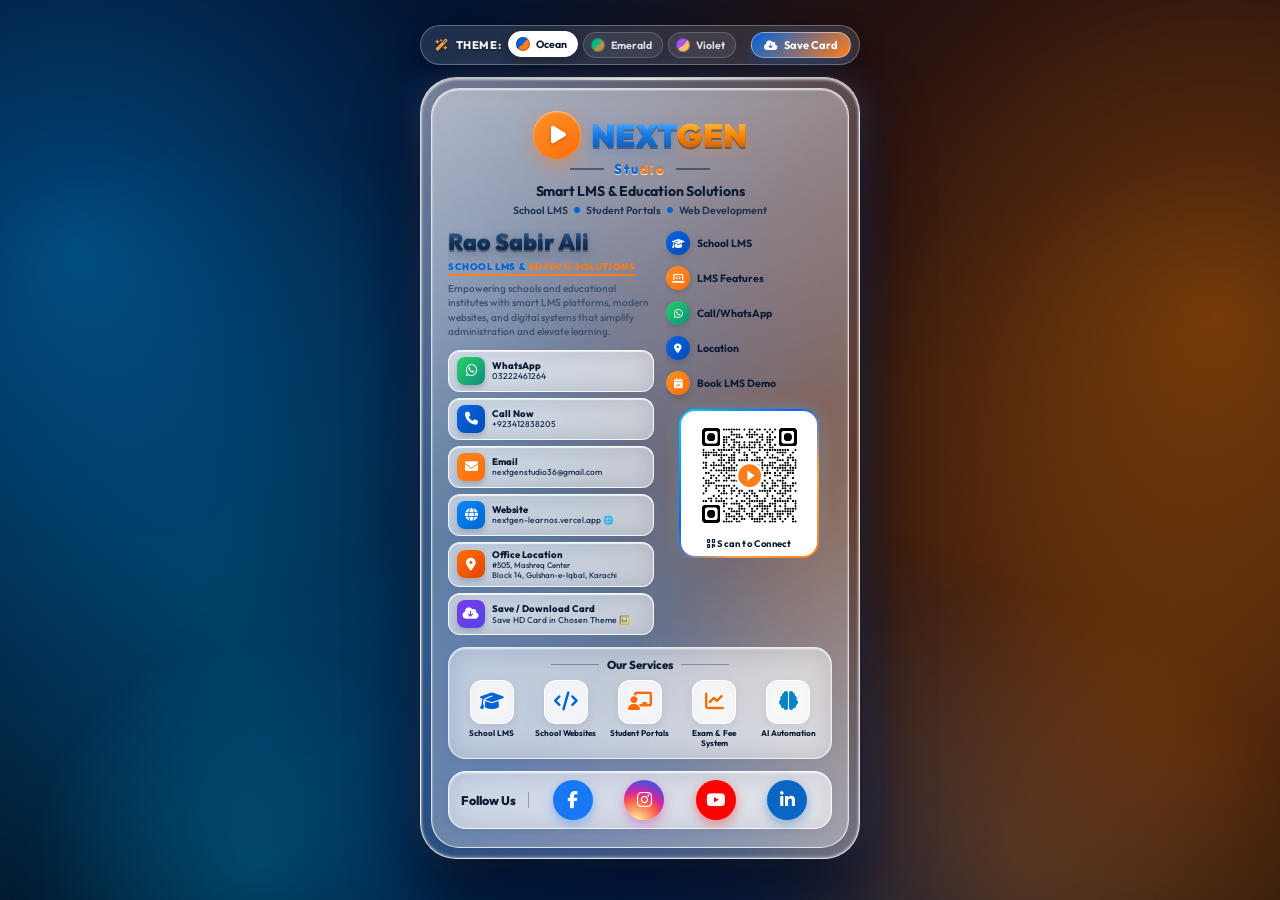
==== index.html @ 776cddd7 "Update Facebook and Instagram links to NextGen LMS pages" ====
<!DOCTYPE html>
<html lang="en">
<head>
  <meta charset="UTF-8" />
  <meta name="viewport" content="width=device-width, initial-scale=1.0, maximum-scale=1.0, user-scalable=no"/>
  <title>NextGen Studio – Rao Sabir Ali</title>
  <link rel="preconnect" href="https://fonts.googleapis.com">
  <link rel="preconnect" href="https://fonts.gstatic.com" crossorigin>
  <link href="https://fonts.googleapis.com/css2?family=Outfit:wght@300;400;500;600;700;800;900&family=Plus+Jakarta+Sans:wght@400;500;600;700;800&display=swap" rel="stylesheet">
  <link rel="stylesheet" href="https://cdnjs.cloudflare.com/ajax/libs/font-awesome/6.5.1/css/all.min.css"/>
  <script src="html2canvas.min.js"></script>
  <script>
    if (typeof html2canvas === 'undefined') {
      var _h2c = document.createElement('script');
      _h2c.src = 'https://cdnjs.cloudflare.com/ajax/libs/html2canvas/1.4.1/html2canvas.min.js';
      document.head.appendChild(_h2c);
    }
  </script>
  <style>
    :root {
      --brand-blue: #0162d8;
      --brand-orange: #ff7d1a;
      --navy-heading: #0a1b33;
      --slate-subtext: #1d3354;
      --body-muted: #3a4f6d;
    }

    * {
      margin: 0;
      padding: 0;
      box-sizing: border-box;
      -webkit-tap-highlight-color: transparent;
    }

    html, body {
      width: 100%;
      min-height: 100%;
      overflow-x: hidden;
    }

    /* ══════ 3D CINEMATIC BACKGROUND ══════ */
    body {
      font-family: 'Outfit', 'Plus Jakarta Sans', sans-serif;
      min-height: 100vh;
      background: #030812;
      display: flex;
      align-items: center;
      justify-content: center;
      padding: 24px 10px 40px;
      position: relative;
    }

    /* Left cool blue glowing aurora & bokeh */
    body::before {
      content: '';
      position: fixed;
      inset: 0;
      background:
        radial-gradient(circle at 6% 28%, rgba(0, 150, 255, 0.45) 0%, rgba(0, 100, 255, 0.15) 30%, transparent 60%),
        radial-gradient(circle at 18% 70%, rgba(0, 210, 255, 0.25) 0%, transparent 40%),
        radial-gradient(circle at 95% 35%, rgba(255, 120, 0, 0.42) 0%, rgba(255, 75, 0, 0.15) 30%, transparent 60%),
        radial-gradient(circle at 90% 80%, rgba(255, 140, 0, 0.25) 0%, transparent 40%);
      pointer-events: none;
      z-index: 0;
    }

    /* Glossy wet reflective floor particles */
    body::after {
      content: '';
      position: fixed;
      bottom: 0;
      left: 0;
      right: 0;
      height: 45vh;
      background:
        radial-gradient(ellipse at 50% 100%, rgba(0, 70, 180, 0.35) 0%, transparent 70%),
        radial-gradient(circle at 20% 90%, rgba(0, 220, 255, 0.18) 0%, transparent 20%),
        radial-gradient(circle at 80% 90%, rgba(255, 120, 0, 0.2) 0%, transparent 25%);
      pointer-events: none;
      z-index: 0;
    }

    .card-wrapper {
      position: relative;
      z-index: 10;
      width: 100%;
      max-width: 440px;
      margin: 0 auto;
      box-sizing: border-box;
    }

    /* ══════ CLEAR 3D TRANSLUCENT ACRYLIC GLASS SLAB ══════ */
    .glass-card-slab {
      width: 100%;
      position: relative;
      background: linear-gradient(140deg, 
        rgba(255, 255, 255, 0.48) 0%, 
        rgba(235, 245, 255, 0.25) 35%, 
        rgba(255, 255, 255, 0.16) 65%, 
        rgba(240, 245, 255, 0.38) 100%);
      backdrop-filter: blur(28px) saturate(190%);
      -webkit-backdrop-filter: blur(28px) saturate(190%);
      border-radius: 36px;
      padding: 10px;
      border: 1.5px solid rgba(255, 255, 255, 0.8);
      box-shadow:
        0 30px 65px rgba(0, 5, 20, 0.8),
        inset 0 1.5px 3px rgba(255, 255, 255, 0.95),
        inset 0 -1.5px 3px rgba(255, 255, 255, 0.3),
        0 0 45px rgba(0, 120, 255, 0.28),
        0 0 30px rgba(255, 120, 0, 0.18);
      box-sizing: border-box;
      overflow: hidden;
    }

    /* Specular glass reflection bar across top */
    .glass-card-slab::before {
      content: '';
      position: absolute;
      top: 0;
      left: 15%;
      right: 15%;
      height: 2px;
      background: linear-gradient(90deg, transparent, rgba(255, 255, 255, 1), transparent);
      pointer-events: none;
    }

    /* Inner glass container - translucent, vibrant, readable */
    .card-content-inner {
      width: 100%;
      background: linear-gradient(160deg, 
        rgba(255, 255, 255, 0.42) 0%, 
        rgba(245, 250, 255, 0.22) 50%, 
        rgba(255, 255, 255, 0.35) 100%);
      border-radius: 28px;
      padding: 22px 16px 18px;
      border: 1px solid rgba(255, 255, 255, 0.7);
      box-shadow:
        inset 0 1px 2px rgba(255, 255, 255, 0.9),
        0 8px 25px rgba(0, 0, 0, 0.06);
      box-sizing: border-box;
      overflow: hidden;
    }

    /* ══════ LOGO SECTION WITH EXACT WRITING ══════ */
    .brand-header {
      text-align: center;
      margin-bottom: 12px;
      width: 100%;
    }

    .brand-logo-row {
      display: flex;
      align-items: center;
      justify-content: center;
      gap: 10px;
      margin-bottom: 1px;
    }

    .brand-play-badge {
      width: clamp(40px, 10vw, 48px);
      height: clamp(40px, 10vw, 48px);
      background: linear-gradient(145deg, #ff9028, #ff6e0a);
      border-radius: 50%;
      display: flex;
      align-items: center;
      justify-content: center;
      box-shadow: 0 6px 18px rgba(255, 125, 26, 0.45), inset 0 1px 2px rgba(255,255,255,0.6);
      flex-shrink: 0;
    }

    .brand-play-badge i {
      color: #ffffff;
      font-size: clamp(16px, 4.2vw, 20px);
      margin-left: 3px;
      filter: drop-shadow(0 1px 2px rgba(0,0,0,0.25));
    }

    /* "NEXTGEN" exact font and styling */
    .brand-title {
      font-family: 'Outfit', sans-serif;
      font-size: clamp(26px, 7.5vw, 32px);
      font-weight: 900;
      letter-spacing: -0.2px;
      line-height: 1;
      display: flex;
    }

    .brand-title .brand-next {
      color: #1a7fe8;
      background: linear-gradient(180deg, #5ab3ff 0%, #1a7fe8 45%, #0a55b8 100%);
      -webkit-background-clip: text;
      -webkit-text-fill-color: transparent;
      background-clip: text;
      filter: drop-shadow(0 2px 0px rgba(0,0,0,0.35)) drop-shadow(0 4px 6px rgba(1,98,216,0.3));
    }

    .brand-title .brand-gen {
      color: #ff8c00;
      background: linear-gradient(180deg, #ffcc55 0%, #ff8c00 45%, #c85a00 100%);
      -webkit-background-clip: text;
      -webkit-text-fill-color: transparent;
      background-clip: text;
      filter: drop-shadow(0 2px 0px rgba(0,0,0,0.35)) drop-shadow(0 4px 6px rgba(255,125,26,0.35));
    }

    /* Download contact pill */
    .icon-download-bg { background: linear-gradient(135deg, #7c3aed, #4f46e5); }

    /* "— Studio —" exact font and split colors matching card */
    .brand-studio-divider {
      display: flex;
      align-items: center;
      justify-content: center;
      gap: 10px;
      margin-top: 1px;
      margin-bottom: 4px;
    }

    .brand-studio-line {
      height: 1.5px;
      width: 34px;
      background: #1d3354;
      opacity: 0.6;
    }

    .brand-studio-text {
      font-family: 'Outfit', sans-serif;
      font-size: 13.5px;
      font-weight: 700;
      letter-spacing: 2px;
      text-shadow:
        0 1px 0 rgba(255,255,255,0.85),
        0 -1px 0 rgba(0,0,0,0.12),
        0 2px 5px rgba(0,0,0,0.08);
    }

    .brand-studio-text .stu { color: var(--brand-blue); }
    .brand-studio-text .dio { color: var(--brand-orange); }

    /* "Digital Solutions for Healthcare" exact writing */
    .brand-tagline-main {
      font-family: 'Outfit', sans-serif;
      font-size: clamp(12.5px, 3.5vw, 14px);
      font-weight: 700;
      color: var(--navy-heading);
      letter-spacing: -0.2px;
      margin-bottom: 3px;
    }

    /* "AI • Web Development • Digital Solutions" exact writing */
    .brand-tagline-sub {
      font-family: 'Outfit', sans-serif;
      font-size: clamp(9px, 2.6vw, 10.5px);
      font-weight: 600;
      color: var(--slate-subtext);
      display: flex;
      align-items: center;
      justify-content: center;
      gap: 6px;
      flex-wrap: wrap;
    }

    .brand-tagline-sub span.dot {
      color: var(--brand-blue);
      font-size: 6px;
    }

    /* ══════ 2-COLUMN PROFILE & ACTIONS ══════ */
    .profile-grid {
      display: grid;
      grid-template-columns: 1.22fr 0.98fr;
      gap: 12px;
      align-items: start;
      margin-top: 12px;
      width: 100%;
      box-sizing: border-box;
    }

    /* LEFT COLUMN */
    .left-profile {
      display: flex;
      flex-direction: column;
      min-width: 0;
      overflow: hidden;
    }

    /* "Rao Sabir Ali" exact bold heading font with 3D gradient emboss */
    .person-name {
      font-family: 'Outfit', sans-serif;
      font-size: clamp(19px, 5.2vw, 23px);
      font-weight: 900;
      color: #0b2244;
      background: linear-gradient(180deg, #3d689b 0%, #12345e 45%, #071933 100%);
      -webkit-background-clip: text;
      -webkit-text-fill-color: transparent;
      background-clip: text;
      filter: drop-shadow(0 2px 0px rgba(0,0,0,0.32)) drop-shadow(0 4px 6px rgba(10, 27, 51, 0.28));
      line-height: 1.15;
      margin-bottom: 2px;
      padding-bottom: 2px;
      white-space: nowrap;
      overflow: hidden;
      text-overflow: ellipsis;
      display: inline-block;
      width: fit-content;
    }

    /* "DIGITAL SOLUTIONS PROVIDER" exact styling */
    .person-designation {
      font-family: 'Outfit', sans-serif;
      font-size: clamp(8px, 2.3vw, 9.5px);
      font-weight: 800;
      letter-spacing: 0.6px;
      margin-bottom: 6px;
      text-transform: uppercase;
      padding-bottom: 2px;
      border-bottom: 2px solid var(--brand-orange);
      display: inline-block;
      width: fit-content;
      white-space: nowrap;
    }

    .designation-blue   { color: var(--brand-blue); }
    .designation-orange { color: var(--brand-orange); }

    /* Paragraph font */
    .person-bio {
      font-family: 'Outfit', sans-serif;
      font-size: clamp(8.5px, 2.5vw, 10px);
      font-weight: 500;
      color: var(--body-muted);
      line-height: 1.45;
      margin-bottom: 10px;
    }

    /* Translucent Contact Pills */
    .contact-pills-list {
      display: flex;
      flex-direction: column;
      gap: 6px;
      width: 100%;
    }

    .contact-pill {
      display: flex;
      align-items: center;
      gap: 7px;
      background: rgba(255, 255, 255, 0.45);
      backdrop-filter: blur(12px);
      -webkit-backdrop-filter: blur(12px);
      border: 1px solid rgba(255, 255, 255, 0.85);
      border-radius: 12px;
      padding: 6px 8px;
      text-decoration: none;
      color: inherit;
      box-shadow: 0 2px 6px rgba(0, 20, 50, 0.05), inset 0 1px 1px rgba(255,255,255,0.8);
      transition: all 0.25s ease;
      min-width: 0;
      width: 100%;
      box-sizing: border-box;
      overflow: hidden;
    }

    .contact-pill:hover {
      background: rgba(255, 255, 255, 0.7);
      transform: translateY(-1.5px);
      box-shadow: 0 4px 12px rgba(11, 99, 229, 0.18);
      border-color: #ffffff;
    }

    .pill-icon-box {
      width: 28px;
      height: 28px;
      border-radius: 8px;
      display: flex;
      align-items: center;
      justify-content: center;
      color: #ffffff;
      font-size: 13px;
      flex-shrink: 0;
      box-shadow: 0 3px 6px rgba(0, 0, 0, 0.2);
    }

    .icon-whatsapp-bg { background: linear-gradient(135deg, #25d366, #128c7e); }
    .icon-call-bg     { background: linear-gradient(135deg, #0b63e5, #004bb5); }
    .icon-email-bg    { background: linear-gradient(135deg, #ff8420, #ff6e0a); }
    .icon-web-bg      { background: linear-gradient(135deg, #0088ff, #0066cc); }
    .icon-loc-bg      { background: linear-gradient(135deg, #ff6e0a, #e04500); }

    .pill-details {
      display: flex;
      flex-direction: column;
      min-width: 0;
      flex: 1;
      overflow: hidden;
    }

    .pill-title {
      font-family: 'Outfit', sans-serif;
      font-size: clamp(8.5px, 2.3vw, 9.5px);
      font-weight: 800;
      color: var(--navy-heading);
      line-height: 1.2;
      white-space: nowrap;
    }

    .pill-text {
      font-family: 'Outfit', sans-serif;
      font-size: clamp(7.5px, 2.1vw, 8.5px);
      font-weight: 500;
      color: var(--slate-subtext);
      white-space: nowrap;
      overflow: hidden;
      text-overflow: ellipsis;
      line-height: 1.2;
    }

    .pill-text-multiline {
      font-family: 'Outfit', sans-serif;
      font-size: clamp(7px, 1.9vw, 8px);
      font-weight: 500;
      color: var(--slate-subtext);
      line-height: 1.25;
      white-space: normal;
      word-break: break-word;
    }

    /* RIGHT COLUMN */
    .right-profile {
      display: flex;
      flex-direction: column;
      gap: 6px;
      min-width: 0;
      overflow: hidden;
    }

    .quick-action-link {
      display: flex;
      align-items: center;
      gap: 7px;
      text-decoration: none;
      color: var(--navy-heading);
      font-family: 'Outfit', sans-serif;
      font-size: clamp(9px, 2.4vw, 10.5px);
      font-weight: 700;
      padding: 2px 0;
      transition: transform 0.2s;
      min-width: 0;
      white-space: nowrap;
    }

    .quick-action-link:hover {
      transform: translateX(3px);
      color: var(--brand-blue);
    }

    .action-circle-icon {
      width: 24px;
      height: 24px;
      border-radius: 50%;
      display: flex;
      align-items: center;
      justify-content: center;
      color: #ffffff;
      font-size: 10px;
      flex-shrink: 0;
      box-shadow: 0 2px 6px rgba(0,0,0,0.18);
    }

    .bg-circle-blue   { background: linear-gradient(135deg, #0b63e5, #004bb5); }
    .bg-circle-orange { background: linear-gradient(135deg, #ff9028, #ff6e0a); }
    .bg-circle-green  { background: linear-gradient(135deg, #25d366, #128c7e); }

    /* ══════ GLOWING NEON QR BOX ══════ */
    .qr-neon-card {
      margin-top: 6px;
      background: #ffffff;
      border-radius: 16px;
      padding: 7px;
      text-align: center;
      position: relative;
      border: 2px solid transparent;
      background: 
        linear-gradient(#ffffff, #ffffff) padding-box, 
        linear-gradient(135deg, #00d2ff, #0066ff 40%, #ffa042 70%, #ff7d1a) border-box;
      box-shadow:
        0 0 16px rgba(0, 150, 255, 0.4),
        0 0 28px rgba(255, 125, 26, 0.3);
      width: 100%;
      max-width: 140px;
      margin-left: auto;
      margin-right: auto;
      box-sizing: border-box;
    }

    .qr-neon-card svg {
      width: 100%;
      height: auto;
      max-width: 115px;
      margin: 0 auto;
      display: block;
      border-radius: 6px;
    }

    /* "Scan to Connect" exact writing */
    .qr-scan-label {
      font-family: 'Outfit', sans-serif;
      font-size: clamp(8.5px, 2.3vw, 9.5px);
      font-weight: 700;
      color: var(--navy-heading);
      margin-top: 4px;
      letter-spacing: 0.2px;
      white-space: nowrap;
    }

    /* ══════ OUR SERVICES ══════ */
    .services-container {
      margin-top: 12px;
      background: rgba(255, 255, 255, 0.35);
      backdrop-filter: blur(14px);
      -webkit-backdrop-filter: blur(14px);
      border: 1px solid rgba(255, 255, 255, 0.7);
      border-radius: 18px;
      padding: 9px 8px 10px;
      box-shadow: inset 0 1px 2px rgba(255, 255, 255, 0.8), 0 4px 12px rgba(0,0,0,0.03);
      width: 100%;
      box-sizing: border-box;
    }

    /* "Our Services" exact writing */
    .services-header-title {
      text-align: center;
      font-family: 'Outfit', sans-serif;
      font-size: clamp(10.5px, 2.8vw, 11.5px);
      font-weight: 800;
      color: var(--navy-heading);
      display: flex;
      align-items: center;
      justify-content: center;
      gap: 8px;
      margin-bottom: 8px;
    }

    .services-header-title::before,
    .services-header-title::after {
      content: '';
      height: 1.5px;
      flex: 1;
      max-width: 48px;
      background: #1d3354;
      opacity: 0.4;
    }

    .services-row {
      display: grid;
      grid-template-columns: repeat(5, 1fr);
      gap: 5px;
      width: 100%;
    }

    .service-box {
      display: flex;
      flex-direction: column;
      align-items: center;
      text-align: center;
      gap: 4px;
      min-width: 0;
    }

    .service-card-icon {
      width: clamp(34px, 8.8vw, 44px);
      height: clamp(34px, 8.8vw, 44px);
      background: rgba(255, 255, 255, 0.7);
      backdrop-filter: blur(8px);
      border: 1px solid rgba(255, 255, 255, 0.95);
      border-radius: 12px;
      display: flex;
      align-items: center;
      justify-content: center;
      box-shadow: 0 3px 8px rgba(0, 20, 50, 0.08);
      transition: transform 0.2s;
    }

    .service-card-icon i {
      font-size: clamp(15px, 4vw, 19px);
    }

    .service-box:hover .service-card-icon {
      transform: translateY(-2px);
      background: #ffffff;
      box-shadow: 0 6px 14px rgba(11, 99, 229, 0.2);
    }

    /* Service labels exact writing */
    .service-title-text {
      font-family: 'Outfit', sans-serif;
      font-size: clamp(7px, 1.9vw, 8.2px);
      font-weight: 700;
      color: var(--navy-heading);
      line-height: 1.22;
      word-break: break-word;
    }

    /* ══════ FOLLOW US (ACTIVE BUTTONS) ══════ */
    .social-footer-bar {
      margin-top: 12px;
      background: rgba(255, 255, 255, 0.45);
      backdrop-filter: blur(14px);
      -webkit-backdrop-filter: blur(14px);
      border: 1px solid rgba(255, 255, 255, 0.8);
      border-radius: 18px;
      padding: 8px 12px;
      display: flex;
      align-items: center;
      gap: 12px;
      box-shadow: 0 4px 10px rgba(0, 20, 50, 0.05), inset 0 1px 2px rgba(255,255,255,0.8);
      width: 100%;
      box-sizing: border-box;
    }

    /* "Follow Us" exact writing */
    .follow-text-label {
      font-family: 'Outfit', sans-serif;
      font-size: clamp(11px, 2.9vw, 12.5px);
      font-weight: 800;
      color: var(--navy-heading);
      white-space: nowrap;
      padding-right: 12px;
      border-right: 1.5px solid rgba(29, 51, 84, 0.35);
    }

    .social-buttons-track {
      display: flex;
      align-items: center;
      justify-content: space-around;
      flex: 1;
      gap: 8px;
      min-width: 0;
    }

    .social-link-btn {
      width: clamp(34px, 8.8vw, 40px);
      height: clamp(34px, 8.8vw, 40px);
      border-radius: 50%;
      display: flex;
      align-items: center;
      justify-content: center;
      color: #ffffff;
      text-decoration: none;
      font-size: clamp(14px, 4vw, 17px);
      box-shadow: 0 4px 10px rgba(0, 0, 0, 0.25);
      transition: all 0.25s cubic-bezier(0.34, 1.56, 0.64, 1);
      flex-shrink: 0;
    }

    .social-link-btn:hover {
      transform: translateY(-3px) scale(1.12);
      box-shadow: 0 7px 16px rgba(0, 0, 0, 0.35);
    }

    .btn-facebook {
      background: #1877f2;
      box-shadow: 0 4px 12px rgba(24, 119, 242, 0.4);
    }
    .btn-instagram {
      background: radial-gradient(circle at 30% 107%, #fdf497 0%, #fdf497 5%, #fd5949 45%, #d6249f 60%, #285aeb 90%);
      box-shadow: 0 4px 12px rgba(214, 36, 159, 0.4);
    }
    .btn-youtube {
      background: #ff0000;
      box-shadow: 0 4px 12px rgba(255, 0, 0, 0.4);
    }
    .btn-linkedin {
      background: #0a66c2;
      box-shadow: 0 4px 12px rgba(10, 102, 194, 0.4);
    }

    /* ══════ COMPREHENSIVE RESPONSIVE SYSTEM (MOBILE & DESKTOP) ══════ */
    .quick-actions-list {
      display: flex;
      flex-direction: column;
      gap: 7px;
      width: 100%;
    }

    @media (max-width: 520px) {
      body {
        padding: 12px 6px 30px;
      }
      .card-wrapper {
        max-width: 100%;
        padding: 0 2px;
      }
      .theme-switcher-bar {
        padding: 5px 10px;
        gap: 6px;
        margin-bottom: 10px;
      }
      .theme-bar-label {
        font-size: 10px;
      }
      .theme-switch-btn {
        padding: 4px 7px 4px 5px;
        font-size: 9.5px;
        gap: 4px;
      }
      .theme-download-btn {
        padding: 5px 10px;
        font-size: 10px;
      }
      .glass-card-slab {
        padding: 8px;
        border-radius: 26px;
      }
      .card-content-inner {
        padding: 16px 12px 14px;
        border-radius: 20px;
      }

      /* Logo Header */
      .brand-play-badge {
        width: 32px;
        height: 32px;
        font-size: 13px;
      }
      .brand-title {
        font-size: 26px;
      }
      .brand-tagline-main {
        font-size: 13px;
      }
      .brand-tagline-sub {
        font-size: 10px;
        gap: 5px;
      }

      /* Profile Grid: Fluid responsive flow on mobile */
      .profile-grid {
        display: flex;
        flex-direction: column;
        gap: 12px;
        margin-top: 10px;
      }

      .left-profile {
        width: 100%;
      }

      .person-name {
        font-size: 22px;
        white-space: normal;
        line-height: 1.2;
      }

      .person-designation {
        font-size: 9.5px;
        white-space: normal;
        margin-bottom: 8px;
      }

      .person-bio {
        font-size: 11px;
        line-height: 1.5;
        margin-bottom: 12px;
      }

      /* Contact Pills: Full width & comfortable tap targets */
      .contact-pills-list {
        display: flex;
        flex-direction: column;
        gap: 7px;
        width: 100%;
      }

      .contact-pill {
        padding: 8px 12px;
        gap: 10px;
        width: 100%;
        box-sizing: border-box;
      }

      .pill-icon-box {
        width: 36px;
        height: 36px;
        font-size: 14px;
        border-radius: 10px;
        flex-shrink: 0;
      }

      .pill-title {
        font-size: 10px;
      }

      .pill-text,
      .pill-text-multiline {
        font-size: 11.5px;
        line-height: 1.35;
        white-space: normal;
      }

      /* Right Profile: Quick actions 2-column grid & centered QR code */
      .right-profile {
        width: 100%;
        display: flex;
        flex-direction: column;
        gap: 12px;
        margin-top: 2px;
      }

      .quick-actions-list {
        display: grid;
        grid-template-columns: repeat(2, 1fr);
        gap: 8px;
        width: 100%;
      }

      .quick-action-link {
        background: rgba(255, 255, 255, 0.7);
        backdrop-filter: blur(8px);
        -webkit-backdrop-filter: blur(8px);
        border: 1px solid rgba(255, 255, 255, 0.9);
        border-radius: 12px;
        padding: 8px 10px;
        font-size: 11px;
        font-weight: 700;
        gap: 8px;
        box-shadow: 0 2px 6px rgba(0, 20, 50, 0.05);
        white-space: nowrap;
        overflow: hidden;
        text-overflow: ellipsis;
      }

      .quick-action-link:nth-child(5) {
        grid-column: 1 / -1;
        justify-content: center;
      }

      .action-circle-icon {
        width: 24px;
        height: 24px;
        font-size: 10px;
      }

      /* Scannable QR Code Card: Centered & prominent */
      .qr-neon-card {
        max-width: 145px;
        margin: 4px auto 0;
        padding: 9px;
      }

      .qr-scan-label {
        font-size: 10px;
        margin-top: 5px;
      }

      /* Our Services: 3 top row, 2 bottom row (Clean & Spacious) */
      .services-container {
        padding: 10px 8px;
        margin-top: 12px;
      }

      .services-row {
        display: flex;
        flex-wrap: wrap;
        justify-content: center;
        gap: 8px;
        width: 100%;
      }

      .service-box {
        flex: 0 0 calc(33.333% - 6px);
        gap: 5px;
      }

      .service-box:nth-child(4),
      .service-box:nth-child(5) {
        flex: 0 0 calc(45% - 6px);
      }

      .service-card-icon {
        width: 42px;
        height: 42px;
      }

      .service-card-icon i {
        font-size: 17px;
      }

      .service-title-text {
        font-size: 10px;
        font-weight: 700;
        line-height: 1.25;
      }

      /* Follow Us Bar */
      .social-footer-bar {
        margin-top: 12px;
        padding: 9px 12px;
      }

      .follow-text-label {
        font-size: 11.5px;
        padding-right: 10px;
      }

      .social-link-btn {
        width: 36px;
        height: 36px;
        font-size: 15px;
      }
    }

    @media (max-width: 360px) {
      body {
        padding: 8px 3px 20px;
      }
      .glass-card-slab {
        padding: 6px;
        border-radius: 22px;
      }
      .card-content-inner {
        padding: 14px 8px;
        border-radius: 18px;
      }
      .person-name {
        font-size: 20px;
      }
      .quick-actions-list {
        grid-template-columns: 1fr;
      }
      .quick-action-link:nth-child(5) {
        grid-column: auto;
        justify-content: flex-start;
      }
      .service-box {
        flex: 0 0 calc(50% - 6px);
      }
      .service-box:nth-child(5) {
        flex: 0 0 100%;
      }
    }

    /* ══════ MODERN 3-THEME SWITCHER BAR ══════ */
    .theme-switcher-bar {
      display: flex;
      align-items: center;
      justify-content: space-between;
      background: rgba(255, 255, 255, 0.12);
      backdrop-filter: blur(18px);
      -webkit-backdrop-filter: blur(18px);
      border: 1px solid rgba(255, 255, 255, 0.28);
      border-radius: 50px;
      padding: 6px 8px 6px 14px;
      margin-bottom: 12px;
      box-shadow: 0 8px 24px rgba(0, 0, 0, 0.35);
      position: relative;
      z-index: 20;
      transition: all 0.35s ease;
    }

    .theme-bar-label {
      font-size: 11px;
      font-weight: 800;
      color: #ffffff;
      letter-spacing: 0.6px;
      display: flex;
      align-items: center;
      gap: 6px;
      text-transform: uppercase;
      opacity: 0.95;
      text-shadow: 0 1px 2px rgba(0,0,0,0.5);
    }

    .theme-bar-label i {
      color: #ffa042;
      font-size: 12px;
    }

    .theme-buttons-cluster {
      display: flex;
      align-items: center;
      gap: 5px;
    }

    .theme-switch-btn {
      display: flex;
      align-items: center;
      gap: 6px;
      background: rgba(255, 255, 255, 0.08);
      border: 1px solid rgba(255, 255, 255, 0.18);
      border-radius: 50px;
      padding: 5px 10px 5px 7px;
      color: rgba(255, 255, 255, 0.82);
      font-family: 'Outfit', sans-serif;
      font-size: 10.5px;
      font-weight: 700;
      cursor: pointer;
      transition: all 0.25s ease;
      outline: none;
    }

    .theme-switch-btn:hover {
      background: rgba(255, 255, 255, 0.22);
      color: #ffffff;
      transform: translateY(-1.5px);
    }

    .theme-switch-btn.active {
      background: #ffffff;
      color: #0a1b33;
      border-color: #ffffff;
      box-shadow: 0 3px 12px rgba(0, 0, 0, 0.3);
      transform: translateY(-1px);
    }

    .theme-left-group {
      display: flex;
      align-items: center;
      gap: 7px;
    }

    .theme-download-btn {
      display: inline-flex;
      align-items: center;
      gap: 6px;
      background: linear-gradient(135deg, #0162d8, #ff7d1a);
      border: 1px solid rgba(255, 255, 255, 0.4);
      border-radius: 50px;
      padding: 5px 12px;
      color: #ffffff;
      font-family: 'Outfit', sans-serif;
      font-size: 11px;
      font-weight: 700;
      cursor: pointer;
      box-shadow: 0 3px 12px rgba(1, 98, 216, 0.35);
      transition: all 0.25s ease;
      outline: none;
      white-space: nowrap;
    }

    .theme-download-btn:hover {
      transform: translateY(-1.5px);
      box-shadow: 0 5px 16px rgba(255, 125, 26, 0.45);
      filter: brightness(1.08);
    }

    body[data-theme="emerald"] .theme-download-btn {
      background: linear-gradient(135deg, #10b981, #c5a059);
      box-shadow: 0 3px 12px rgba(16, 185, 129, 0.35);
    }
    body[data-theme="emerald"] .theme-download-btn:hover {
      box-shadow: 0 5px 16px rgba(197, 160, 89, 0.45);
    }

    body[data-theme="purple"] .theme-download-btn {
      background: linear-gradient(135deg, #a855f7, #f59e0b);
      box-shadow: 0 3px 12px rgba(168, 85, 247, 0.35);
    }
    body[data-theme="purple"] .theme-download-btn:hover {
      box-shadow: 0 5px 16px rgba(245, 158, 11, 0.45);
    }

    .card-capture-frame {
      width: 100%;
      position: relative;
      box-sizing: border-box;
    }

    .theme-swatch {
      width: 14px;
      height: 14px;
      border-radius: 50%;
      display: inline-block;
      box-shadow: inset 0 0 0 1px rgba(0,0,0,0.25);
      flex-shrink: 0;
    }

    .swatch-original {
      background: linear-gradient(135deg, #0162d8 50%, #ff7d1a 50%);
    }

    .swatch-emerald {
      background: linear-gradient(135deg, #10b981 50%, #b89047 50%);
    }

    .swatch-purple {
      background: linear-gradient(135deg, #a855f7 50%, #f5c069 50%);
    }

    /* ══════════════════════════════════════════════════
       THEME 2: EMERALD JADE & GOLD (Exact match Image 1)
       ══════════════════════════════════════════════════ */
    body[data-theme="emerald"] {
      background: #021a0f;
    }

    body[data-theme="emerald"]::before {
      background:
        radial-gradient(circle at 6% 28%, rgba(16, 185, 129, 0.45) 0%, rgba(5, 150, 105, 0.18) 30%, transparent 60%),
        radial-gradient(circle at 18% 70%, rgba(52, 211, 153, 0.25) 0%, transparent 40%),
        radial-gradient(circle at 95% 35%, rgba(217, 119, 6, 0.38) 0%, rgba(180, 83, 9, 0.15) 30%, transparent 60%),
        radial-gradient(circle at 90% 80%, rgba(16, 185, 129, 0.25) 0%, transparent 40%);
    }

    body[data-theme="emerald"]::after {
      background:
        radial-gradient(ellipse at 50% 100%, rgba(6, 78, 59, 0.45) 0%, transparent 70%),
        radial-gradient(circle at 20% 90%, rgba(16, 185, 129, 0.2) 0%, transparent 25%),
        radial-gradient(circle at 80% 90%, rgba(217, 119, 6, 0.2) 0%, transparent 25%);
    }

    body[data-theme="emerald"] .theme-switcher-bar {
      border-color: rgba(16, 185, 129, 0.35);
      box-shadow: 0 8px 24px rgba(1, 25, 15, 0.5);
    }
    body[data-theme="emerald"] .theme-bar-label i {
      color: #34d399;
    }

    body[data-theme="emerald"] .glass-card-slab {
      background: linear-gradient(140deg, 
        rgba(255, 255, 255, 0.55) 0%, 
        rgba(230, 252, 242, 0.3) 35%, 
        rgba(255, 255, 255, 0.2) 65%, 
        rgba(235, 252, 245, 0.45) 100%);
      box-shadow:
        0 30px 65px rgba(1, 25, 15, 0.85),
        inset 0 1.5px 3px rgba(255, 255, 255, 0.95),
        inset 0 -1.5px 3px rgba(255, 255, 255, 0.3),
        0 0 45px rgba(16, 185, 129, 0.35),
        0 0 30px rgba(184, 144, 71, 0.25);
    }

    body[data-theme="emerald"] .card-content-inner {
      background: linear-gradient(160deg, 
        rgba(255, 255, 255, 0.52) 0%, 
        rgba(240, 253, 246, 0.32) 50%, 
        rgba(255, 255, 255, 0.42) 100%);
    }

    body[data-theme="emerald"] .brand-play-badge {
      background: linear-gradient(145deg, #10b981, #047857);
      box-shadow: 0 6px 18px rgba(5, 150, 105, 0.45), inset 0 1px 2px rgba(255,255,255,0.6);
    }

    body[data-theme="emerald"] .brand-title .brand-next {
      color: #064e3b;
      background: linear-gradient(180deg, #10b981 0%, #059669 45%, #064e3b 100%);
      -webkit-background-clip: text;
      -webkit-text-fill-color: transparent;
      filter: drop-shadow(0 2px 0px rgba(0,0,0,0.35)) drop-shadow(0 4px 6px rgba(5, 150, 105, 0.3));
    }

    body[data-theme="emerald"] .brand-title .brand-gen {
      color: #064e3b;
      background: linear-gradient(180deg, #059669 0%, #047857 45%, #022c1e 100%);
      -webkit-background-clip: text;
      -webkit-text-fill-color: transparent;
      filter: drop-shadow(0 2px 0px rgba(0,0,0,0.35)) drop-shadow(0 4px 6px rgba(5, 150, 105, 0.3));
    }

    body[data-theme="emerald"] .brand-studio-line {
      background: #b89047;
      opacity: 0.75;
    }

    body[data-theme="emerald"] .brand-studio-text {
      color: #b89047;
      text-shadow: 0 1px 0 rgba(255,255,255,0.85);
    }

    body[data-theme="emerald"] .brand-studio-text .stu,
    body[data-theme="emerald"] .brand-studio-text .dio {
      color: #b89047;
    }

    body[data-theme="emerald"] .brand-tagline-main {
      color: #064e3b;
    }

    body[data-theme="emerald"] .brand-tagline-sub {
      color: #1e3a2b;
    }

    body[data-theme="emerald"] .brand-tagline-sub span.dot {
      color: #10b981;
    }

    body[data-theme="emerald"] .person-name {
      color: #064e3b;
      background: linear-gradient(180deg, #15803d 0%, #064e3b 45%, #022c1e 100%);
      -webkit-background-clip: text;
      -webkit-text-fill-color: transparent;
      filter: drop-shadow(0 2px 0px rgba(0,0,0,0.3)) drop-shadow(0 4px 6px rgba(6, 78, 59, 0.3));
    }

    body[data-theme="emerald"] .person-designation {
      border-bottom: 2px solid #c5a059;
    }

    body[data-theme="emerald"] .designation-blue {
      color: #c5a059;
    }

    body[data-theme="emerald"] .designation-orange {
      color: #b89047;
    }

    body[data-theme="emerald"] .person-bio {
      color: #1e3a2b;
    }

    body[data-theme="emerald"] .contact-pill {
      background: rgba(255, 255, 255, 0.58);
      border-color: rgba(255, 255, 255, 0.92);
    }

    body[data-theme="emerald"] .pill-title {
      color: #064e3b;
    }

    body[data-theme="emerald"] .pill-text,
    body[data-theme="emerald"] .pill-text-multiline {
      color: #1e3a2b;
    }

    body[data-theme="emerald"] .icon-whatsapp-bg { background: linear-gradient(135deg, #10b981, #059669); }
    body[data-theme="emerald"] .icon-call-bg     { background: linear-gradient(135deg, #059669, #047857); }
    body[data-theme="emerald"] .icon-email-bg    { background: linear-gradient(135deg, #10b981, #065f46); }
    body[data-theme="emerald"] .icon-web-bg      { background: linear-gradient(135deg, #059669, #022c1e); }
    body[data-theme="emerald"] .icon-loc-bg      { background: linear-gradient(135deg, #047857, #064e3b); }
    body[data-theme="emerald"] .icon-download-bg { background: linear-gradient(135deg, #c5a059, #99742e); }

    body[data-theme="emerald"] .quick-action-link {
      color: #064e3b;
    }

    body[data-theme="emerald"] .quick-action-link:hover {
      color: #10b981;
    }

    body[data-theme="emerald"] .bg-circle-blue   { background: linear-gradient(135deg, #10b981, #059669); }
    body[data-theme="emerald"] .bg-circle-orange { background: linear-gradient(135deg, #c5a059, #99742e); }
    body[data-theme="emerald"] .bg-circle-green  { background: linear-gradient(135deg, #059669, #047857); }

    body[data-theme="emerald"] .qr-neon-card {
      background: 
        linear-gradient(#ffffff, #ffffff) padding-box, 
        linear-gradient(135deg, #6ee7b7, #10b981 40%, #fbbf24 70%, #d97706) border-box;
      box-shadow:
        0 0 16px rgba(16, 185, 129, 0.4),
        0 0 28px rgba(217, 119, 6, 0.3);
    }

    body[data-theme="emerald"] .qr-scan-label {
      color: #064e3b;
    }

    body[data-theme="emerald"] .services-container {
      background: rgba(255, 255, 255, 0.48);
      border-color: rgba(255, 255, 255, 0.88);
    }

    body[data-theme="emerald"] .services-header-title {
      color: #064e3b;
    }

    body[data-theme="emerald"] .services-header-title::before,
    body[data-theme="emerald"] .services-header-title::after {
      background: #064e3b;
      opacity: 0.5;
    }

    body[data-theme="emerald"] .service-card-icon {
      background: rgba(255, 255, 255, 0.85);
      border-color: rgba(255, 255, 255, 0.95);
    }

    body[data-theme="emerald"] .service-card-icon i {
      color: #059669 !important;
    }

    body[data-theme="emerald"] .service-title-text {
      color: #064e3b;
    }

    body[data-theme="emerald"] .follow-text-label {
      color: #064e3b;
    }

    body[data-theme="emerald"] .social-link-btn {
      background: #065f46;
      box-shadow: 0 4px 12px rgba(6, 95, 70, 0.4);
    }

    /* ══════════════════════════════════════════════════
       THEME 3: CYBER VIOLET & GOLD (Exact match Image 2)
       ══════════════════════════════════════════════════ */
    body[data-theme="purple"] {
      background: #080313;
    }

    body[data-theme="purple"]::before {
      background:
        radial-gradient(circle at 6% 28%, rgba(147, 51, 234, 0.45) 0%, rgba(109, 40, 217, 0.2) 30%, transparent 60%),
        radial-gradient(circle at 18% 70%, rgba(236, 72, 153, 0.25) 0%, transparent 40%),
        radial-gradient(circle at 95% 35%, rgba(6, 182, 212, 0.4) 0%, rgba(14, 116, 144, 0.15) 30%, transparent 60%),
        radial-gradient(circle at 90% 80%, rgba(168, 85, 247, 0.25) 0%, transparent 40%);
    }

    body[data-theme="purple"]::after {
      background:
        radial-gradient(ellipse at 50% 100%, rgba(88, 28, 135, 0.45) 0%, transparent 70%),
        radial-gradient(circle at 20% 90%, rgba(217, 70, 239, 0.25) 0%, transparent 25%),
        radial-gradient(circle at 80% 90%, rgba(6, 182, 212, 0.22) 0%, transparent 25%);
    }

    body[data-theme="purple"] .theme-switcher-bar {
      border-color: rgba(168, 85, 247, 0.4);
      box-shadow: 0 8px 24px rgba(4, 1, 10, 0.7);
    }
    body[data-theme="purple"] .theme-bar-label i {
      color: #c084fc;
    }

    body[data-theme="purple"] .glass-card-slab {
      background: linear-gradient(140deg, 
        rgba(45, 20, 80, 0.6) 0%, 
        rgba(25, 12, 48, 0.45) 35%, 
        rgba(38, 16, 68, 0.35) 65%, 
        rgba(48, 22, 85, 0.55) 100%);
      border-color: rgba(192, 132, 252, 0.4);
      box-shadow:
        0 30px 65px rgba(4, 1, 10, 0.9),
        inset 0 1.5px 3px rgba(233, 213, 255, 0.4),
        inset 0 -1.5px 3px rgba(168, 85, 247, 0.2),
        0 0 45px rgba(168, 85, 247, 0.45),
        0 0 30px rgba(6, 182, 212, 0.3);
    }

    body[data-theme="purple"] .card-content-inner {
      background: linear-gradient(160deg, 
        rgba(30, 14, 56, 0.72) 0%, 
        rgba(18, 8, 36, 0.82) 50%, 
        rgba(32, 15, 60, 0.72) 100%);
      border-color: rgba(168, 85, 247, 0.35);
      box-shadow:
        inset 0 1px 2px rgba(255, 255, 255, 0.15),
        0 8px 25px rgba(0, 0, 0, 0.4);
    }

    body[data-theme="purple"] .brand-play-badge {
      background: linear-gradient(145deg, #00d2ff, #0072ff);
      box-shadow: 0 6px 18px rgba(0, 210, 255, 0.5), inset 0 1px 2px rgba(255,255,255,0.7);
    }

    body[data-theme="purple"] .brand-title .brand-next {
      color: #f5c069;
      background: linear-gradient(180deg, #ffe082 0%, #ffb300 45%, #e65100 100%);
      -webkit-background-clip: text;
      -webkit-text-fill-color: transparent;
      filter: drop-shadow(0 2px 0px rgba(0,0,0,0.5)) drop-shadow(0 4px 6px rgba(245, 192, 105, 0.4));
    }

    body[data-theme="purple"] .brand-title .brand-gen {
      color: #f5c069;
      background: linear-gradient(180deg, #ffe082 0%, #ffb300 45%, #e65100 100%);
      -webkit-background-clip: text;
      -webkit-text-fill-color: transparent;
      filter: drop-shadow(0 2px 0px rgba(0,0,0,0.5)) drop-shadow(0 4px 6px rgba(245, 192, 105, 0.4));
    }

    body[data-theme="purple"] .brand-studio-line {
      background: #f5c069;
      opacity: 0.7;
    }

    body[data-theme="purple"] .brand-studio-text {
      color: #f5c069;
      text-shadow: 0 1px 0 rgba(0,0,0,0.4);
    }

    body[data-theme="purple"] .brand-studio-text .stu,
    body[data-theme="purple"] .brand-studio-text .dio {
      color: #f5c069;
    }

    body[data-theme="purple"] .brand-tagline-main {
      color: #ffffff;
    }

    body[data-theme="purple"] .brand-tagline-sub {
      color: #cbd5e1;
    }

    body[data-theme="purple"] .brand-tagline-sub span.dot {
      color: #00d2ff;
    }

    body[data-theme="purple"] .person-name {
      color: #ffffff;
      background: linear-gradient(180deg, #ffffff 0%, #e2e8f0 45%, #94a3b8 100%);
      -webkit-background-clip: text;
      -webkit-text-fill-color: transparent;
      filter: drop-shadow(0 2px 0px rgba(0,0,0,0.6)) drop-shadow(0 4px 8px rgba(0, 0, 0, 0.5));
    }

    body[data-theme="purple"] .person-designation {
      border-bottom: 2px solid #f5c069;
    }

    body[data-theme="purple"] .designation-blue {
      color: #38bdf8;
    }

    body[data-theme="purple"] .designation-orange {
      color: #f5c069;
    }

    body[data-theme="purple"] .person-bio {
      color: #cbd5e1;
    }

    body[data-theme="purple"] .contact-pill {
      background: rgba(255, 255, 255, 0.08);
      border-color: rgba(255, 255, 255, 0.15);
      box-shadow: 0 2px 6px rgba(0,0,0,0.3);
    }

    body[data-theme="purple"] .contact-pill:hover {
      background: rgba(255, 255, 255, 0.16);
      border-color: rgba(168, 85, 247, 0.5);
    }

    body[data-theme="purple"] .pill-title {
      color: #ffffff;
    }

    body[data-theme="purple"] .pill-text,
    body[data-theme="purple"] .pill-text-multiline {
      color: #cbd5e1;
    }

    body[data-theme="purple"] .icon-whatsapp-bg { background: linear-gradient(135deg, #22c55e, #15803d); }
    body[data-theme="purple"] .icon-call-bg     { background: linear-gradient(135deg, #06b6d4, #0891b2); }
    body[data-theme="purple"] .icon-email-bg    { background: linear-gradient(135deg, #f59e0b, #d97706); }
    body[data-theme="purple"] .icon-web-bg      { background: linear-gradient(135deg, #0284c7, #0369a1); }
    body[data-theme="purple"] .icon-loc-bg      { background: linear-gradient(135deg, #f59e0b, #b45309); }
    body[data-theme="purple"] .icon-download-bg { background: linear-gradient(135deg, #a855f7, #7e22ce); }

    body[data-theme="purple"] .quick-action-link {
      color: #f1f5f9;
    }

    body[data-theme="purple"] .quick-action-link:hover {
      color: #38bdf8;
    }

    body[data-theme="purple"] .bg-circle-blue   { background: linear-gradient(135deg, #06b6d4, #0891b2); }
    body[data-theme="purple"] .bg-circle-orange { background: linear-gradient(135deg, #f59e0b, #d97706); }
    body[data-theme="purple"] .bg-circle-green  { background: linear-gradient(135deg, #22c55e, #15803d); }

    body[data-theme="purple"] .qr-neon-card {
      background: 
        linear-gradient(#150a2b, #150a2b) padding-box, 
        linear-gradient(135deg, #00f2fe, #4facfe 40%, #f59e0b 70%, #d97706) border-box;
      box-shadow:
        0 0 16px rgba(6, 182, 212, 0.45),
        0 0 28px rgba(245, 158, 11, 0.35);
    }

    body[data-theme="purple"] .qr-scan-label {
      color: #38bdf8;
    }

    body[data-theme="purple"] .services-container {
      background: rgba(255, 255, 255, 0.06);
      border-color: rgba(255, 255, 255, 0.14);
      box-shadow: inset 0 1px 2px rgba(255, 255, 255, 0.1), 0 4px 12px rgba(0,0,0,0.3);
    }

    body[data-theme="purple"] .services-header-title {
      color: #ffffff;
    }

    body[data-theme="purple"] .services-header-title::before,
    body[data-theme="purple"] .services-header-title::after {
      background: #94a3b8;
      opacity: 0.4;
    }

    body[data-theme="purple"] .service-card-icon {
      background: rgba(255, 255, 255, 0.08);
      border-color: rgba(255, 255, 255, 0.18);
      box-shadow: 0 3px 8px rgba(0,0,0,0.3);
    }

    body[data-theme="purple"] .service-card-icon i {
      color: #38bdf8 !important;
    }

    body[data-theme="purple"] .service-box:nth-child(3) .service-card-icon i,
    body[data-theme="purple"] .service-box:nth-child(4) .service-card-icon i {
      color: #f59e0b !important;
    }

    body[data-theme="purple"] .service-title-text {
      color: #e2e8f0;
    }

    body[data-theme="purple"] .follow-text-label {
      color: #ffffff;
    }

    body[data-theme="purple"] .social-buttons-track {
      background: rgba(255, 255, 255, 0.06);
      border-color: rgba(255, 255, 255, 0.12);
    }

    /* ══════ SAVE CONTACT GUIDANCE MODAL ══════ */
    .contact-modal-overlay {
      position: fixed;
      inset: 0;
      background: rgba(3, 8, 18, 0.78);
      backdrop-filter: blur(12px);
      -webkit-backdrop-filter: blur(12px);
      display: none;
      align-items: center;
      justify-content: center;
      padding: 16px;
      z-index: 99999;
      animation: fadeInModal 0.25s ease forwards;
    }
    .contact-modal-overlay.active {
      display: flex;
    }
    @keyframes fadeInModal {
      from { opacity: 0; transform: scale(0.96); }
      to { opacity: 1; transform: scale(1); }
    }
    .contact-modal-content {
      background: linear-gradient(160deg, #ffffff 0%, #f0f5fc 100%);
      border-radius: 24px;
      padding: 22px 18px;
      width: 100%;
      max-width: 360px;
      box-shadow: 0 25px 50px rgba(0,0,0,0.45), 0 0 35px rgba(1, 98, 216, 0.25);
      border: 1px solid rgba(255,255,255,0.9);
      position: relative;
      font-family: 'Outfit', sans-serif;
      box-sizing: border-box;
    }
    .contact-modal-header {
      display: flex;
      align-items: center;
      gap: 12px;
      margin-bottom: 12px;
    }
    .contact-avatar-icon {
      width: 42px;
      height: 42px;
      border-radius: 50%;
      background: linear-gradient(135deg, #10b981, #059669);
      color: #ffffff;
      display: flex;
      align-items: center;
      justify-content: center;
      font-size: 19px;
      box-shadow: 0 4px 12px rgba(16, 185, 129, 0.35);
      flex-shrink: 0;
    }
    .contact-header-text h4 {
      font-size: 16px;
      font-weight: 800;
      color: #0a1b33;
      margin: 0;
      line-height: 1.2;
    }
    .contact-header-text span {
      font-size: 11px;
      color: #3a4f6d;
      font-weight: 600;
    }
    .contact-modal-x {
      margin-left: auto;
      background: none;
      border: none;
      font-size: 26px;
      color: #64748b;
      cursor: pointer;
      line-height: 1;
      padding: 0 4px;
    }
    .contact-details-card {
      background: #ffffff;
      border: 1px solid #e2e8f0;
      border-radius: 14px;
      padding: 10px 12px;
      display: flex;
      flex-direction: column;
      gap: 8px;
      margin-bottom: 12px;
      font-size: 12px;
      color: #1e293b;
    }
    .contact-info-row {
      display: flex;
      align-items: center;
      gap: 8px;
    }
    .contact-info-row i {
      font-size: 14px;
      width: 18px;
      text-align: center;
    }
    .contact-modal-tip {
      background: #eff6ff;
      border: 1px solid #bfdbfe;
      border-radius: 12px;
      padding: 9px 11px;
      font-size: 11.5px;
      color: #1e40af;
      line-height: 1.4;
      display: flex;
      align-items: flex-start;
      gap: 8px;
      margin-bottom: 14px;
    }
    .contact-modal-tip i {
      font-size: 14px;
      color: #0b63e5;
      margin-top: 2px;
      flex-shrink: 0;
    }
    .contact-modal-buttons {
      display: flex;
      flex-direction: column;
      gap: 8px;
    }
    .btn-save-again {
      display: flex;
      align-items: center;
      justify-content: center;
      gap: 8px;
      background: linear-gradient(135deg, #0162d8, #004bb5);
      color: #ffffff;
      padding: 11px 14px;
      border-radius: 12px;
      font-weight: 700;
      font-size: 13px;
      text-decoration: none;
      box-shadow: 0 4px 12px rgba(1, 98, 216, 0.3);
      cursor: pointer;
      border: none;
    }
    .btn-save-whatsapp {
      display: flex;
      align-items: center;
      justify-content: center;
      gap: 8px;
      background: linear-gradient(135deg, #25d366, #128c7e);
      color: #ffffff;
      padding: 10px 14px;
      border-radius: 12px;
      font-weight: 700;
      font-size: 12.5px;
      text-decoration: none;
      box-shadow: 0 3px 10px rgba(37, 211, 102, 0.25);
    }
    .btn-download-card-modal {
      display: flex;
      align-items: center;
      justify-content: center;
      gap: 8px;
      background: linear-gradient(135deg, #ff7d1a, #ff9436);
      color: #ffffff;
      padding: 12px 14px;
      border-radius: 12px;
      font-weight: 800;
      font-size: 13.5px;
      cursor: pointer;
      border: none;
      box-shadow: 0 4px 14px rgba(255, 125, 26, 0.35);
      transition: all 0.25s ease;
      font-family: inherit;
      width: 100%;
    }
    .btn-download-card-modal:hover {
      transform: translateY(-1.5px);
      filter: brightness(1.08);
      box-shadow: 0 6px 18px rgba(255, 125, 26, 0.45);
    }
    body[data-theme="emerald"] .btn-download-card-modal {
      background: linear-gradient(135deg, #10b981, #059669);
      box-shadow: 0 4px 14px rgba(16, 185, 129, 0.35);
    }
    body[data-theme="purple"] .btn-download-card-modal {
      background: linear-gradient(135deg, #a855f7, #9333ea);
      box-shadow: 0 4px 14px rgba(168, 85, 247, 0.35);
    }

    /* Floating Toast Notification */
    .card-download-toast {
      position: fixed;
      bottom: 24px;
      left: 50%;
      transform: translateX(-50%) translateY(100px);
      background: rgba(10, 27, 51, 0.96);
      backdrop-filter: blur(16px);
      -webkit-backdrop-filter: blur(16px);
      border: 1px solid rgba(255, 255, 255, 0.25);
      color: #ffffff;
      padding: 12px 22px;
      border-radius: 50px;
      box-shadow: 0 12px 36px rgba(0, 0, 0, 0.65);
      display: flex;
      align-items: center;
      gap: 10px;
      font-family: 'Outfit', sans-serif;
      font-size: 13px;
      font-weight: 600;
      z-index: 99999;
      opacity: 0;
      pointer-events: none;
      transition: all 0.35s cubic-bezier(0.16, 1, 0.3, 1);
      white-space: nowrap;
    }
    .card-download-toast.active {
      transform: translateX(-50%) translateY(0);
      opacity: 1;
      pointer-events: auto;
    }
    .card-download-toast .toast-spinner {
      color: #ff7d1a;
      font-size: 15px;
    }
    .card-download-toast .toast-icon {
      color: #10b981;
      font-size: 16px;
      display: none;
    }
  </style>
</head>
<body>

<div class="card-wrapper">
  <!-- Modern App-Style 3-Theme Switcher -->
  <div class="theme-switcher-bar">
    <div class="theme-left-group">
      <span class="theme-bar-label"><i class="fa-solid fa-wand-magic-sparkles"></i> Theme:</span>
      <div class="theme-buttons-cluster">
        <button type="button" class="theme-switch-btn active" data-theme="original" onclick="applyTheme('original')" title="Classic Ocean Blue & Orange">
          <span class="theme-swatch swatch-original"></span>
          <span>Ocean</span>
        </button>
        <button type="button" class="theme-switch-btn" data-theme="emerald" onclick="applyTheme('emerald')" title="Emerald Jade & Gold">
          <span class="theme-swatch swatch-emerald"></span>
          <span>Emerald</span>
        </button>
        <button type="button" class="theme-switch-btn" data-theme="purple" onclick="applyTheme('purple')" title="Cyber Violet & Neon Gold">
          <span class="theme-swatch swatch-purple"></span>
          <span>Violet</span>
        </button>
      </div>
    </div>
    <button type="button" class="theme-download-btn" onclick="handleCardDownload(event)" title="Save & Download Card as HD Photo in Selected Theme">
      <i class="fa-solid fa-cloud-arrow-down"></i>
      <span>Save Card</span>
    </button>
  </div>

  <!-- Card Capture Target Container -->
  <div id="cardCaptureTarget" class="card-capture-frame">
    <!-- 3D Clear Acrylic Glass Slab Frame -->
    <div class="glass-card-slab">
    <!-- Inner Glass Body -->
    <div class="card-content-inner">

      <!-- ═══════════ HEADER LOGO (EXACT TYPOGRAPHY) ═══════════ -->
      <div class="brand-header">
        <div class="brand-logo-row">
          <div class="brand-play-badge">
            <i class="fa-solid fa-play"></i>
          </div>
          <div class="brand-title">
            <span class="brand-next">NEXT</span><span class="brand-gen">GEN</span>
          </div>
        </div>

        <div class="brand-studio-divider">
          <span class="brand-studio-line"></span>
          <span class="brand-studio-text"><span class="stu">Stu</span><span class="dio">dio</span></span>
          <span class="brand-studio-line"></span>
        </div>

        <div class="brand-tagline-main">Smart LMS &amp; Education Solutions</div>
        <div class="brand-tagline-sub">
          School LMS <span class="dot"><i class="fa-solid fa-circle"></i></span>
          Student Portals <span class="dot"><i class="fa-solid fa-circle"></i></span>
          Web Development
        </div>
      </div>

      <!-- ═══════════ 2-COLUMN PROFILE & ACTIONS ═══════════ -->
      <div class="profile-grid">

        <!-- LEFT COLUMN -->
        <div class="left-profile">
          <div class="person-name">Rao Sabir Ali</div>
          <div class="person-designation">
            <span class="designation-blue">SCHOOL LMS &amp;</span>
            <span class="designation-orange">EDTECH SOLUTIONS</span>
          </div>
          <p class="person-bio">
            Empowering schools and educational institutes with smart LMS platforms, modern websites, and digital systems that simplify administration and elevate learning.
          </p>

          <!-- Contact List Pills -->
          <div class="contact-pills-list">
            <!-- WhatsApp -->
            <a href="https://wa.me/923222461264" target="_blank" class="contact-pill">
              <div class="pill-icon-box icon-whatsapp-bg">
                <i class="fa-brands fa-whatsapp"></i>
              </div>
              <div class="pill-details">
                <span class="pill-title">WhatsApp</span>
                <span class="pill-text">03222461264</span>
              </div>
            </a>

            <!-- Call Now -->
            <a href="tel:+923412838205" class="contact-pill">
              <div class="pill-icon-box icon-call-bg">
                <i class="fa-solid fa-phone"></i>
              </div>
              <div class="pill-details">
                <span class="pill-title">Call Now</span>
                <span class="pill-text">+923412838205</span>
              </div>
            </a>

            <!-- Email -->
            <a href="mailto:nextgenstudio36@gmail.com" class="contact-pill">
              <div class="pill-icon-box icon-email-bg">
                <i class="fa-solid fa-envelope"></i>
              </div>
              <div class="pill-details">
                <span class="pill-title">Email</span>
                <span class="pill-text">nextgenstudio36@gmail.com</span>
              </div>
            </a>

            <!-- Website -->
            <a href="https://nextgen-learnos.vercel.app/" target="_blank" rel="noopener noreferrer" class="contact-pill">
              <div class="pill-icon-box icon-web-bg">
                <i class="fa-solid fa-globe"></i>
              </div>
              <div class="pill-details">
                <span class="pill-title">Website</span>
                <span class="pill-text">nextgen-learnos.vercel.app 🌐</span>
              </div>
            </a>

            <!-- Location -->
            <a href="https://www.google.com/maps/search/?api=1&query=Mashreq+Center,+Block+14,+Gulshan-e-Iqbal,+Karachi" target="_blank" rel="noopener noreferrer" class="contact-pill">
              <div class="pill-icon-box icon-loc-bg">
                <i class="fa-solid fa-location-dot"></i>
              </div>
              <div class="pill-details">
                <span class="pill-title">Office Location</span>
                <span class="pill-text-multiline">#505, Mashreq Center<br>Block 14, Gulshan-e-Iqbal, Karachi</span>
              </div>
            </a>

            <!-- Save / Download Card -->
            <a href="#download-card" class="contact-pill" id="saveContactBtn" onclick="handleCardDownload(event)" title="Save & Download Digital Card">
              <div class="pill-icon-box icon-download-bg">
                <i class="fa-solid fa-cloud-arrow-down"></i>
              </div>
              <div class="pill-details">
                <span class="pill-title">Save / Download Card</span>
                <span class="pill-text">Save HD Card in Chosen Theme 🖼️</span>
              </div>
            </a>
          </div>
        </div>

        <!-- RIGHT COLUMN -->
        <div class="right-profile">
          <div class="quick-actions-list">
            <a href="https://wa.me/923222461264?text=Hello%2C%20I%20want%20to%20know%20more%20about%20School%20LMS" target="_blank" class="quick-action-link">
              <div class="action-circle-icon bg-circle-blue">
                <i class="fa-solid fa-graduation-cap"></i>
              </div>
              <span>School LMS</span>
            </a>

            <a href="https://wa.me/923222461264?text=Hello%2C%20I%20have%20an%20inquiry%20regarding%20LMS%20features" target="_blank" class="quick-action-link">
              <div class="action-circle-icon bg-circle-orange">
                <i class="fa-solid fa-laptop-code"></i>
              </div>
              <span>LMS Features</span>
            </a>

            <a href="https://wa.me/923222461264" target="_blank" class="quick-action-link">
              <div class="action-circle-icon bg-circle-green">
                <i class="fa-brands fa-whatsapp"></i>
              </div>
              <span>Call/WhatsApp</span>
            </a>

            <a href="https://www.google.com/maps/search/?api=1&query=Mashreq+Center,+Block+14,+Gulshan-e-Iqbal,+Karachi" target="_blank" rel="noopener noreferrer" class="quick-action-link">
              <div class="action-circle-icon bg-circle-blue">
                <i class="fa-solid fa-location-dot"></i>
              </div>
              <span>Location</span>
            </a>

            <a href="https://wa.me/923222461264?text=Hello%2C%20I%20want%20to%20book%20a%20free%20School%20LMS%20Demo" target="_blank" class="quick-action-link">
              <div class="action-circle-icon bg-circle-orange">
                <i class="fa-solid fa-calendar-check"></i>
              </div>
              <span>Book LMS Demo</span>
            </a>
          </div>

          <!-- Real Scannable QR Code Box with glowing neon border -->
          <a href="https://digital-card-oiqi.vercel.app/" target="_blank" rel="noopener noreferrer" id="qrLink" class="qr-neon-card" title="Click or Scan to visit NextGen Studio Website" style="display:block; text-decoration:none;">
            <div style="position:relative; width:100%; max-width:115px; margin:0 auto;">
              <img id="qrCodeImg" 
                   src="[data-uri]" 
                   alt="Scan to visit NextGen Studio Website" 
                   style="width:100%; height:auto; display:block; border-radius:6px; background:#fff;" />
            </div>
            <div class="qr-scan-label"><i class="fa-solid fa-qrcode"></i> Scan to Connect</div>
          </a>
        </div>

      </div>

      <!-- ═══════════ OUR SERVICES ═══════════ -->
      <div class="services-container">
        <div class="services-header-title">Our Services</div>
        <div class="services-row">

          <div class="service-box">
            <div class="service-card-icon">
              <i class="fa-solid fa-graduation-cap" style="color: #0162d8;"></i>
            </div>
            <span class="service-title-text">School LMS</span>
          </div>

          <div class="service-box">
            <div class="service-card-icon">
              <i class="fa-solid fa-code" style="color: #0162d8;"></i>
            </div>
            <span class="service-title-text">School Websites</span>
          </div>

          <div class="service-box">
            <div class="service-card-icon">
              <i class="fa-solid fa-chalkboard-user" style="color: #ff6900;"></i>
            </div>
            <span class="service-title-text">Student Portals</span>
          </div>

          <div class="service-box">
            <div class="service-card-icon">
              <i class="fa-solid fa-chart-line" style="color: #ff6900;"></i>
            </div>
            <span class="service-title-text">Exam &amp; Fee System</span>
          </div>

          <div class="service-box">
            <div class="service-card-icon">
              <i class="fa-solid fa-brain" style="color: #0284c7;"></i>
            </div>
            <span class="service-title-text">AI Automation</span>
          </div>

        </div>
      </div>

      <!-- ═══════════ FOLLOW US (ACTIVE BUTTONS) ═══════════ -->
      <div class="social-footer-bar">
        <div class="follow-text-label">Follow Us</div>
        <div class="social-buttons-track">

          <!-- Facebook -->
          <a href="https://www.facebook.com/share/19WckHMSjn/"
             target="_blank"
             rel="noopener noreferrer"
             class="social-link-btn btn-facebook"
             title="Facebook">
            <i class="fa-brands fa-facebook-f"></i>
          </a>

          <!-- Instagram -->
          <a href="https://www.instagram.com/nextgen.lms?stkn=eHM0ZTF3N29wdjA2"
             target="_blank"
             rel="noopener noreferrer"
             class="social-link-btn btn-instagram"
             title="Instagram">
            <i class="fa-brands fa-instagram"></i>
          </a>

          <!-- YouTube -->
          <a href="https://youtube.com/@heathysecret?si=EnPG0prVcz52uG_B"
             target="_blank"
             rel="noopener noreferrer"
             class="social-link-btn btn-youtube"
             title="YouTube">
            <i class="fa-brands fa-youtube"></i>
          </a>

          <!-- LinkedIn -->
          <a href="https://www.linkedin.com/in/anushasabir?utm_source=share_via&utm_content=profile&utm_medium=member_android"
             target="_blank"
             rel="noopener noreferrer"
             class="social-link-btn btn-linkedin"
             title="LinkedIn">
            <i class="fa-brands fa-linkedin-in"></i>
          </a>

        </div>
      </div>

    </div>
  </div>
  </div>
</div>

<script>
  // Modern Theme Switcher System (Original / Emerald / Purple)
  function applyTheme(themeName) {
    if (themeName === 'original') {
      document.body.removeAttribute('data-theme');
    } else {
      document.body.setAttribute('data-theme', themeName);
    }
    
    try {
      localStorage.setItem('nextgen_card_theme', themeName);
    } catch (e) {}

    document.querySelectorAll('.theme-switch-btn').forEach(btn => {
      if (btn.getAttribute('data-theme') === themeName) {
        btn.classList.add('active');
      } else {
        btn.classList.remove('active');
      }
    });
  }

  // Ensure QR code opens the live website link & load saved theme
  document.addEventListener('DOMContentLoaded', () => {
    try {
      const savedTheme = localStorage.getItem('nextgen_card_theme') || 'original';
      applyTheme(savedTheme);
    } catch (e) {
      applyTheme('original');
    }

    const qrLink = document.getElementById('qrLink');
    if (qrLink) {
      qrLink.href = 'https://digital-card-oiqi.vercel.app/';
    }
  });

  // Universal Mobile Contact Save (vCard 3.0 + Native Web Share + iOS Safari direct open)
  const vcardData = [
    'BEGIN:VCARD',
    'VERSION:3.0',
    'N:Ali;Rao Sabir;;;',
    'FN:Rao Sabir Ali',
    'ORG:NextGen Studio',
    'TITLE:School LMS & EdTech Solutions',
    'TEL;TYPE=CELL,VOICE,PREF:+923222461264',
    'TEL;TYPE=WORK,VOICE:+923412838205',
    'EMAIL;TYPE=WORK,INTERNET:nextgenstudio36@gmail.com',
    'URL:https://nextgen-learnos.vercel.app/',
    'ADR;TYPE=WORK:;;Suite #505 Mashreq Center Block 14 Gulshan-e-Iqbal;Karachi;Sindh;75300;Pakistan',
    'NOTE:NextGen Studio – School LMS | Student Portals | Education Websites | Smart Automation',
    'END:VCARD'
  ].join('\r\n');

  // Helper to get active theme information
  function getActiveThemeInfo() {
    const theme = document.body.getAttribute('data-theme') || 'original';
    const label = theme === 'emerald' ? 'Emerald' : (theme === 'purple' ? 'Violet' : 'Ocean');
    return { theme, label };
  }

  // Modern Toast Notification
  let toastTimer = null;
  function showToast(message, duration = 3000, isSuccess = false) {
    const toast = document.getElementById('cardDownloadToast');
    const msgEl = document.getElementById('toastMessage');
    const spinner = document.getElementById('toastSpinner');
    const icon = document.getElementById('toastIcon');
    if (!toast || !msgEl) return;

    if (toastTimer) clearTimeout(toastTimer);

    msgEl.textContent = message;
    if (isSuccess) {
      if (spinner) spinner.style.display = 'none';
      if (icon) icon.style.display = 'inline-block';
    } else {
      if (spinner) spinner.style.display = 'inline-block';
      if (icon) icon.style.display = 'none';
    }

    toast.classList.add('active');
    toastTimer = setTimeout(() => {
      toast.classList.remove('active');
    }, duration);
  }

  // Trigger browser file download cleanly across desktop & mobile
  function triggerDirectDownload(url, filename) {
    const link = document.createElement('a');
    link.href = url;
    link.download = filename;
    document.body.appendChild(link);
    link.click();
    document.body.removeChild(link);
  }

  // Main Card Download Function: captures exact card in selected theme color
  async function downloadCardImage(e) {
    if (e && e.preventDefault) e.preventDefault();

    // Ensure html2canvas engine is loaded
    if (typeof html2canvas === 'undefined') {
      showToast('Loading card engine...', 2000, false);
      try {
        await new Promise((resolve, reject) => {
          const s = document.createElement('script');
          s.src = 'https://cdnjs.cloudflare.com/ajax/libs/html2canvas/1.4.1/html2canvas.min.js';
          s.onload = resolve;
          s.onerror = reject;
          document.head.appendChild(s);
        });
      } catch (err) {
        showToast('⚠️ Could not load image engine. Please retry.', 3000, false);
        return;
      }
    }

    const { theme, label } = getActiveThemeInfo();
    showToast(`🎨 Generating HD Card (${label} Theme)...`, 4000, false);

    // Wait for fonts to finish rendering
    try {
      if (document.fonts && document.fonts.ready) {
        await document.fonts.ready;
      }
    } catch (err) {}

    await new Promise(r => setTimeout(r, 120));

    const targetEl = document.querySelector('.glass-card-slab') || document.getElementById('cardCaptureTarget');
    if (!targetEl) {
      showToast('⚠️ Card element not found.', 2500, false);
      return;
    }

    const options = {
      scale: 2.2, // 2.2x High-DPI Retina Quality
      useCORS: true,
      allowTaint: true,
      backgroundColor: null,
      logging: false,
      onclone: function(clonedDoc) {
        // Apply active theme to cloned document
        if (theme === 'original') {
          clonedDoc.body.removeAttribute('data-theme');
        } else {
          clonedDoc.body.setAttribute('data-theme', theme);
        }

        // Setup clean responsive card slab presentation
        const clonedSlab = clonedDoc.querySelector('.glass-card-slab');
        if (clonedSlab) {
          clonedSlab.style.width = '100%';
          clonedSlab.style.maxWidth = '440px';
          clonedSlab.style.margin = '0 auto';
          clonedSlab.style.boxSizing = 'border-box';

          if (theme === 'emerald') {
            clonedSlab.style.background = '#032014 linear-gradient(140deg, rgba(255, 255, 255, 0.15) 0%, rgba(16, 185, 129, 0.28) 50%, rgba(197, 160, 89, 0.20) 100%)';
            clonedSlab.style.borderColor = 'rgba(16, 185, 129, 0.6)';
          } else if (theme === 'purple') {
            clonedSlab.style.background = '#120726 linear-gradient(140deg, rgba(255, 255, 255, 0.15) 0%, rgba(168, 85, 247, 0.28) 50%, rgba(245, 158, 11, 0.20) 100%)';
            clonedSlab.style.borderColor = 'rgba(168, 85, 247, 0.6)';
          } else {
            clonedSlab.style.background = '#041530 linear-gradient(140deg, rgba(255, 255, 255, 0.15) 0%, rgba(1, 98, 216, 0.28) 50%, rgba(255, 120, 0, 0.20) 100%)';
            clonedSlab.style.borderColor = 'rgba(0, 150, 255, 0.6)';
          }
          clonedSlab.style.boxShadow = '0 12px 35px rgba(0, 0, 0, 0.6)';
        }

        // Fix background-clip text rendering in html2canvas
        const nextEl = clonedDoc.querySelector('.brand-next');
        const genEl = clonedDoc.querySelector('.brand-gen');
        const nameEl = clonedDoc.querySelector('.person-name');

        if (nextEl) {
          nextEl.style.webkitTextFillColor = (theme === 'emerald' ? '#059669' : (theme === 'purple' ? '#06b6d4' : '#0162d8'));
          nextEl.style.background = 'none';
        }
        if (genEl) {
          genEl.style.webkitTextFillColor = (theme === 'emerald' ? '#c5a059' : (theme === 'purple' ? '#f59e0b' : '#ff8c00'));
          genEl.style.background = 'none';
        }
        if (nameEl) {
          nameEl.style.webkitTextFillColor = (theme === 'emerald' ? '#064e3b' : (theme === 'purple' ? '#3b0764' : '#071933'));
          nameEl.style.background = 'none';
        }
      }
    };

    try {
      const canvas = await html2canvas(targetEl, options);
      const filename = `NextGen_Digital_Card_Rao_Sabir_Ali_${label}.png`;

      if (canvas.toBlob) {
        canvas.toBlob(blob => {
          if (!blob) {
            triggerDirectDownload(canvas.toDataURL('image/png'), filename);
            return;
          }
          const blobUrl = URL.createObjectURL(blob);
          triggerDirectDownload(blobUrl, filename);
          setTimeout(() => URL.revokeObjectURL(blobUrl), 20000);
        }, 'image/png');
      } else {
        triggerDirectDownload(canvas.toDataURL('image/png'), filename);
      }

      showToast(`✅ ${label} Card Downloaded Successfully!`, 3500, true);
    } catch (err) {
      console.error('html2canvas error:', err);
      showToast('⚠️ Could not generate image. Please try again.', 3000, false);
    }
  }

  // Combined Handler: Tapping "Save / Download Card" initiates HD Image download & opens options modal
  function handleCardDownload(e) {
    if (e && e.preventDefault) e.preventDefault();
    downloadCardImage();
    openContactModal();
  }

  // Direct Phone Contact Save (.vcf)
  async function handleDirectVCardSave() {
    if (navigator.share && navigator.canShare) {
      try {
        const file = new File([vcardData], 'Rao_Sabir_Ali.vcf', { type: 'text/vcard' });
        if (navigator.canShare({ files: [file] })) {
          await navigator.share({
            files: [file],
            title: 'Rao Sabir Ali',
            text: 'Save Rao Sabir Ali to Contacts'
          });
          return;
        }
      } catch (err) {
        if (err.name === 'AbortError') return;
      }
    }

    const isIOS = /iPad|iPhone|iPod/.test(navigator.userAgent) && !window.MSStream;
    if (isIOS) {
      window.location.href = 'Rao_Sabir_Ali.vcf';
      return;
    }

    triggerDirectDownload('Rao_Sabir_Ali.vcf', 'Rao_Sabir_Ali.vcf');
    showToast('📲 Contact (.vcf) downloaded!', 2500, true);
  }

  function openContactModal() {
    const modal = document.getElementById('contactGuideModal');
    if (modal) modal.classList.add('active');
  }

  function closeContactModal(e) {
    if (e && e.target !== e.currentTarget) return;
    const modal = document.getElementById('contactGuideModal');
    if (modal) modal.classList.remove('active');
  }
</script>

<!-- Native Contact & Card Save Guidance Modal -->
<div id="contactGuideModal" class="contact-modal-overlay" onclick="closeContactModal(event)">
  <div class="contact-modal-content" onclick="event.stopPropagation()">
    <div class="contact-modal-header">
      <div class="contact-avatar-icon">
        <i class="fa-solid fa-cloud-arrow-down"></i>
      </div>
      <div class="contact-header-text">
        <h4>Save &amp; Download Card</h4>
        <span>Rao Sabir Ali &bull; NextGen Studio</span>
      </div>
      <button class="contact-modal-x" onclick="closeContactModal()">&times;</button>
    </div>
    
    <div class="contact-details-card">
      <div class="contact-info-row">
        <i class="fa-brands fa-whatsapp" style="color:#25d366;"></i>
        <span><strong>WhatsApp:</strong> 03222461264</span>
      </div>
      <div class="contact-info-row">
        <i class="fa-solid fa-phone" style="color:#0b63e5;"></i>
        <span><strong>Call:</strong> +923412838205</span>
      </div>
      <div class="contact-info-row">
        <i class="fa-solid fa-envelope" style="color:#ff7d1a;"></i>
        <span><strong>Email:</strong> nextgenstudio36@gmail.com</span>
      </div>
    </div>

    <div class="contact-modal-tip">
      <i class="fa-solid fa-circle-check" style="color:#10b981;"></i>
      <span>Card image aapke chosen color theme mein HD quality mein download ho rhi hai. Phone contacts save karne ke liye neeche button tap karein.</span>
    </div>

    <div class="contact-modal-buttons">
      <button type="button" class="btn-download-card-modal" onclick="downloadCardImage()">
        <i class="fa-solid fa-image"></i> Download Card Image (HD PNG)
      </button>
      <button type="button" class="btn-save-again" onclick="handleDirectVCardSave()">
        <i class="fa-solid fa-address-book"></i> Save to Phone Contacts (.vcf)
      </button>
      <a href="https://wa.me/923222461264" target="_blank" class="btn-save-whatsapp">
        <i class="fa-brands fa-whatsapp"></i> Chat on WhatsApp
      </a>
    </div>
  </div>
</div>

<!-- Floating Toast Notification -->
<div id="cardDownloadToast" class="card-download-toast">
  <div class="toast-spinner" id="toastSpinner"><i class="fa-solid fa-circle-notch fa-spin"></i></div>
  <div class="toast-icon" id="toastIcon"><i class="fa-solid fa-circle-check"></i></div>
  <span id="toastMessage">Preparing HD Card...</span>
</div>

</body>
</html>
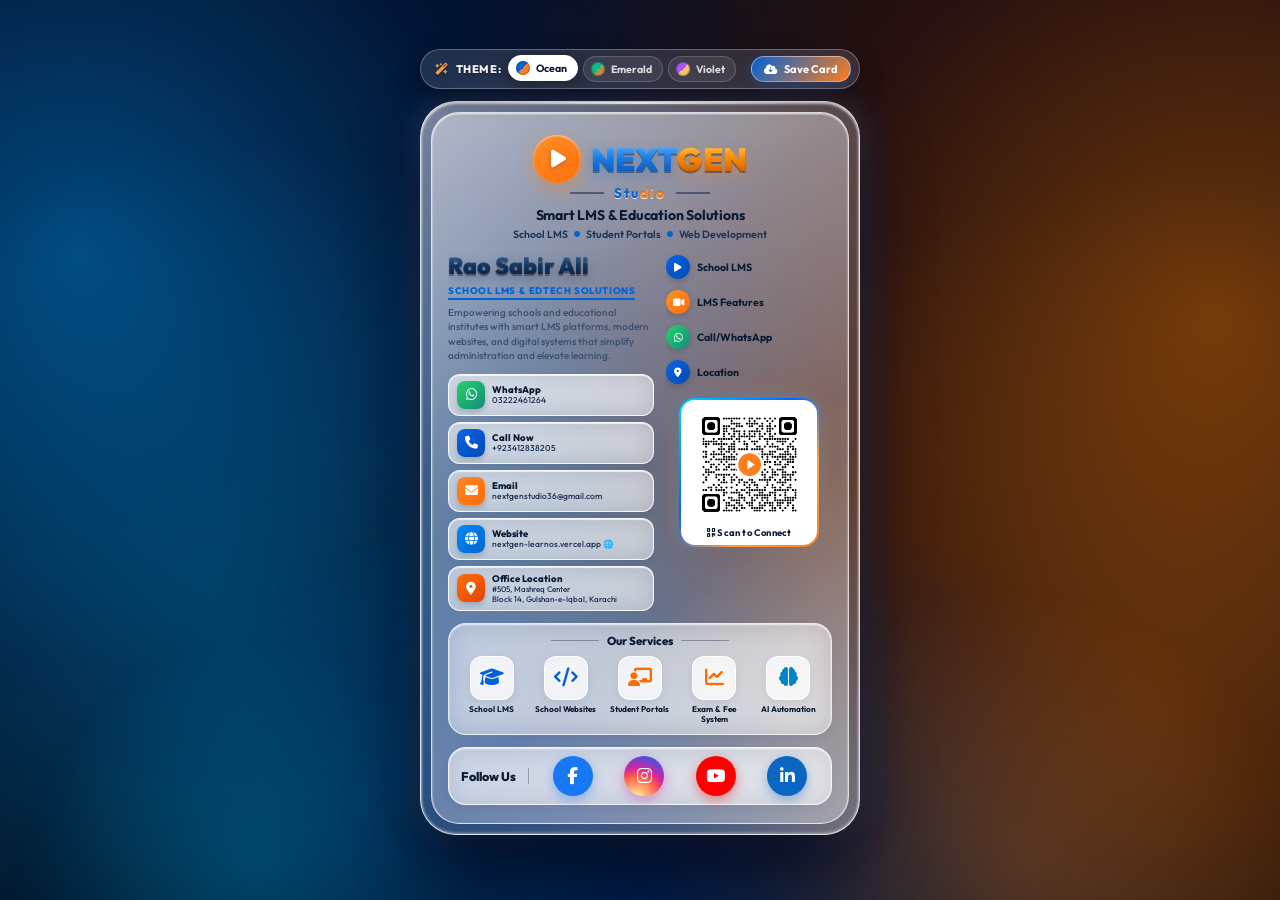
==== commit ed73d750: "Refine digital card: hide social links in download, remove duplicate save pill, add video modals for" ====
--- a/index.html
+++ b/index.html
@@ -315,14 +315,14 @@
       margin-bottom: 6px;
       text-transform: uppercase;
       padding-bottom: 2px;
-      border-bottom: 2px solid var(--brand-orange);
+      border-bottom: 2px solid var(--brand-blue);
       display: inline-block;
       width: fit-content;
       white-space: nowrap;
     }
 
     .designation-blue   { color: var(--brand-blue); }
-    .designation-orange { color: var(--brand-orange); }
+    .designation-orange { color: var(--brand-blue); }
 
     /* Paragraph font */
     .person-bio {
@@ -735,123 +735,119 @@
         gap: 5px;
       }
 
-      /* Profile Grid: Fluid responsive flow on mobile */
+      /* Profile Grid: Clean, compact 2-column business card layout */
       .profile-grid {
+        display: grid;
+        grid-template-columns: 1.16fr 0.96fr;
+        gap: 8px;
+        align-items: start;
+        margin-top: 8px;
+      }
+
+      .left-profile {
         display: flex;
         flex-direction: column;
-        gap: 12px;
-        margin-top: 10px;
-      }
-
-      .left-profile {
-        width: 100%;
+        min-width: 0;
       }
 
       .person-name {
-        font-size: 22px;
-        white-space: normal;
-        line-height: 1.2;
+        font-size: 18px;
+        line-height: 1.15;
+        white-space: nowrap;
+        overflow: hidden;
+        text-overflow: ellipsis;
       }
 
       .person-designation {
-        font-size: 9.5px;
-        white-space: normal;
+        font-size: 8.5px;
+        margin-bottom: 5px;
+        white-space: nowrap;
+      }
+
+      .person-bio {
+        font-size: 9px;
+        line-height: 1.35;
         margin-bottom: 8px;
       }
 
-      .person-bio {
-        font-size: 11px;
-        line-height: 1.5;
-        margin-bottom: 12px;
-      }
-
-      /* Contact Pills: Full width & comfortable tap targets */
+      /* Contact Pills: Clean & compact */
       .contact-pills-list {
         display: flex;
         flex-direction: column;
-        gap: 7px;
+        gap: 5px;
         width: 100%;
       }
 
       .contact-pill {
-        padding: 8px 12px;
-        gap: 10px;
+        padding: 5px 7px;
+        gap: 6px;
+        border-radius: 10px;
         width: 100%;
         box-sizing: border-box;
       }
 
       .pill-icon-box {
-        width: 36px;
-        height: 36px;
-        font-size: 14px;
-        border-radius: 10px;
+        width: 25px;
+        height: 25px;
+        font-size: 11px;
+        border-radius: 7px;
         flex-shrink: 0;
       }
 
       .pill-title {
-        font-size: 10px;
-      }
-
-      .pill-text,
+        font-size: 8.5px;
+      }
+
+      .pill-text {
+        font-size: 7.5px;
+      }
+
       .pill-text-multiline {
-        font-size: 11.5px;
-        line-height: 1.35;
-        white-space: normal;
-      }
-
-      /* Right Profile: Quick actions 2-column grid & centered QR code */
+        font-size: 6.8px;
+        line-height: 1.2;
+      }
+
+      /* Right Profile: Vertical quick actions list + aligned QR code */
       .right-profile {
-        width: 100%;
         display: flex;
         flex-direction: column;
-        gap: 12px;
-        margin-top: 2px;
+        gap: 6px;
+        min-width: 0;
       }
 
       .quick-actions-list {
-        display: grid;
-        grid-template-columns: repeat(2, 1fr);
-        gap: 8px;
+        display: flex;
+        flex-direction: column;
+        gap: 5px;
         width: 100%;
       }
 
       .quick-action-link {
-        background: rgba(255, 255, 255, 0.7);
-        backdrop-filter: blur(8px);
-        -webkit-backdrop-filter: blur(8px);
-        border: 1px solid rgba(255, 255, 255, 0.9);
-        border-radius: 12px;
-        padding: 8px 10px;
-        font-size: 11px;
+        display: flex;
+        align-items: center;
+        gap: 6px;
+        font-size: 9.5px;
         font-weight: 700;
-        gap: 8px;
-        box-shadow: 0 2px 6px rgba(0, 20, 50, 0.05);
+        padding: 3px 0;
         white-space: nowrap;
-        overflow: hidden;
-        text-overflow: ellipsis;
-      }
-
-      .quick-action-link:nth-child(5) {
-        grid-column: 1 / -1;
-        justify-content: center;
       }
 
       .action-circle-icon {
-        width: 24px;
-        height: 24px;
-        font-size: 10px;
+        width: 20px;
+        height: 20px;
+        font-size: 9px;
       }
 
       /* Scannable QR Code Card: Centered & prominent */
       .qr-neon-card {
-        max-width: 145px;
+        max-width: 112px;
         margin: 4px auto 0;
-        padding: 9px;
+        padding: 7px;
       }
 
       .qr-scan-label {
-        font-size: 10px;
-        margin-top: 5px;
+        font-size: 8.5px;
+        margin-top: 4px;
       }
 
       /* Our Services: 3 top row, 2 bottom row (Clean & Spacious) */
@@ -1516,6 +1512,82 @@
     body[data-theme="purple"] .social-buttons-track {
       background: rgba(255, 255, 255, 0.06);
       border-color: rgba(255, 255, 255, 0.12);
+    }
+
+    /* ══════ VIDEO PLAYER POPUP MODAL ══════ */
+    .video-modal-overlay {
+      position: fixed;
+      inset: 0;
+      background: rgba(3, 8, 18, 0.88);
+      backdrop-filter: blur(14px);
+      -webkit-backdrop-filter: blur(14px);
+      z-index: 100000;
+      display: none;
+      align-items: center;
+      justify-content: center;
+      padding: 16px;
+      animation: fadeInModal 0.25s ease forwards;
+    }
+    .video-modal-overlay.active {
+      display: flex;
+    }
+    .video-modal-container {
+      width: 100%;
+      max-width: 580px;
+      background: #081528;
+      border: 1.5px solid rgba(255, 255, 255, 0.25);
+      border-radius: 20px;
+      overflow: hidden;
+      box-shadow: 0 25px 65px rgba(0, 0, 0, 0.85), 0 0 35px rgba(1, 98, 216, 0.3);
+      position: relative;
+    }
+    .video-modal-header {
+      display: flex;
+      align-items: center;
+      justify-content: space-between;
+      padding: 12px 18px;
+      background: rgba(255, 255, 255, 0.06);
+      border-bottom: 1px solid rgba(255, 255, 255, 0.12);
+    }
+    .video-modal-header h4 {
+      margin: 0;
+      color: #ffffff;
+      font-size: 14.5px;
+      font-weight: 700;
+      font-family: 'Outfit', sans-serif;
+      display: flex;
+      align-items: center;
+      gap: 8px;
+    }
+    .video-modal-header h4 i {
+      color: #ff7d1a;
+    }
+    .video-modal-close {
+      background: none;
+      border: none;
+      color: #94a3b8;
+      font-size: 26px;
+      cursor: pointer;
+      line-height: 1;
+      padding: 0 4px;
+      transition: color 0.2s;
+    }
+    .video-modal-close:hover {
+      color: #ffffff;
+    }
+    .video-modal-body {
+      position: relative;
+      background: #000000;
+      aspect-ratio: 16 / 9;
+      display: flex;
+      align-items: center;
+      justify-content: center;
+    }
+    .video-modal-body video {
+      width: 100%;
+      height: 100%;
+      display: block;
+      object-fit: contain;
     }
 
     /* ══════ SAVE CONTACT GUIDANCE MODAL ══════ */
@@ -1809,8 +1881,7 @@
         <div class="left-profile">
           <div class="person-name">Rao Sabir Ali</div>
           <div class="person-designation">
-            <span class="designation-blue">SCHOOL LMS &amp;</span>
-            <span class="designation-orange">EDTECH SOLUTIONS</span>
+            <span class="designation-blue">SCHOOL LMS &amp; EDTECH SOLUTIONS</span>
           </div>
           <p class="person-bio">
             Empowering schools and educational institutes with smart LMS platforms, modern websites, and digital systems that simplify administration and elevate learning.
@@ -1872,56 +1943,42 @@
                 <span class="pill-text-multiline">#505, Mashreq Center<br>Block 14, Gulshan-e-Iqbal, Karachi</span>
               </div>
             </a>
-
-            <!-- Save / Download Card -->
-            <a href="#download-card" class="contact-pill" id="saveContactBtn" onclick="handleCardDownload(event)" title="Save & Download Digital Card">
-              <div class="pill-icon-box icon-download-bg">
-                <i class="fa-solid fa-cloud-arrow-down"></i>
-              </div>
-              <div class="pill-details">
-                <span class="pill-title">Save / Download Card</span>
-                <span class="pill-text">Save HD Card in Chosen Theme 🖼️</span>
-              </div>
-            </a>
           </div>
         </div>
 
         <!-- RIGHT COLUMN -->
         <div class="right-profile">
           <div class="quick-actions-list">
-            <a href="https://wa.me/923222461264?text=Hello%2C%20I%20want%20to%20know%20more%20about%20School%20LMS" target="_blank" class="quick-action-link">
+            <!-- 1. School LMS Video -->
+            <a href="nextgen-ai-engineers/videos/lms-intro-demo.mp4" onclick="openVideoModal(event, 'nextgen-ai-engineers/videos/lms-intro-demo.mp4', 'School LMS Demo &amp; Walkthrough')" class="quick-action-link" title="Watch School LMS Demo Video">
               <div class="action-circle-icon bg-circle-blue">
-                <i class="fa-solid fa-graduation-cap"></i>
+                <i class="fa-solid fa-play"></i>
               </div>
               <span>School LMS</span>
             </a>
 
-            <a href="https://wa.me/923222461264?text=Hello%2C%20I%20have%20an%20inquiry%20regarding%20LMS%20features" target="_blank" class="quick-action-link">
+            <!-- 2. LMS Features Video -->
+            <a href="nextgen-ai-engineers/videos/web-development-course.mp4" onclick="openVideoModal(event, 'nextgen-ai-engineers/videos/web-development-course.mp4', 'LMS Features &amp; Course Demo')" class="quick-action-link" title="Watch LMS Features Video">
               <div class="action-circle-icon bg-circle-orange">
-                <i class="fa-solid fa-laptop-code"></i>
+                <i class="fa-solid fa-video"></i>
               </div>
               <span>LMS Features</span>
             </a>
 
-            <a href="https://wa.me/923222461264" target="_blank" class="quick-action-link">
+            <!-- 3. Call/WhatsApp -->
+            <a href="https://wa.me/923222461264" target="_blank" class="quick-action-link" title="Chat on WhatsApp">
               <div class="action-circle-icon bg-circle-green">
                 <i class="fa-brands fa-whatsapp"></i>
               </div>
               <span>Call/WhatsApp</span>
             </a>
 
-            <a href="https://www.google.com/maps/search/?api=1&query=Mashreq+Center,+Block+14,+Gulshan-e-Iqbal,+Karachi" target="_blank" rel="noopener noreferrer" class="quick-action-link">
+            <!-- 4. Location -->
+            <a href="https://www.google.com/maps/search/?api=1&query=Mashreq+Center,+Block+14,+Gulshan-e-Iqbal,+Karachi" target="_blank" rel="noopener noreferrer" class="quick-action-link" title="View Location on Google Maps">
               <div class="action-circle-icon bg-circle-blue">
                 <i class="fa-solid fa-location-dot"></i>
               </div>
               <span>Location</span>
-            </a>
-
-            <a href="https://wa.me/923222461264?text=Hello%2C%20I%20want%20to%20book%20a%20free%20School%20LMS%20Demo" target="_blank" class="quick-action-link">
-              <div class="action-circle-icon bg-circle-orange">
-                <i class="fa-solid fa-calendar-check"></i>
-              </div>
-              <span>Book LMS Demo</span>
             </a>
           </div>
 
@@ -2185,7 +2242,7 @@
         const clonedSlab = clonedDoc.querySelector('.glass-card-slab');
         if (clonedSlab) {
           clonedSlab.style.width = '100%';
-          clonedSlab.style.maxWidth = '440px';
+          clonedSlab.style.maxWidth = '420px';
           clonedSlab.style.margin = '0 auto';
           clonedSlab.style.boxSizing = 'border-box';
 
@@ -2202,6 +2259,12 @@
           clonedSlab.style.boxShadow = '0 12px 35px rgba(0, 0, 0, 0.6)';
         }
 
+        // Hide social links in downloaded image (only clickable on live web card)
+        const socialBar = clonedDoc.querySelector('.social-footer-bar');
+        if (socialBar) {
+          socialBar.remove();
+        }
+
         // Fix background-clip text rendering in html2canvas
         const nextEl = clonedDoc.querySelector('.brand-next');
         const genEl = clonedDoc.querySelector('.brand-gen');
@@ -2247,12 +2310,40 @@
     }
   }
 
-  // Combined Handler: Tapping "Save / Download Card" initiates HD Image download & opens options modal
-  function handleCardDownload(e) {
+  // Video Player Popup Functions
+  function openVideoModal(e, videoSrc, title) {
     if (e && e.preventDefault) e.preventDefault();
-    downloadCardImage();
-    openContactModal();
+    const modal = document.getElementById('videoPlayerModal');
+    const player = document.getElementById('cardVideoPlayer');
+    const titleEl = document.getElementById('videoModalTitle');
+    if (!modal || !player) return;
+
+    if (titleEl && title) {
+      titleEl.innerHTML = `<i class="fa-solid fa-circle-play"></i> ` + title;
+    }
+    player.src = videoSrc;
+    modal.classList.add('active');
+    player.play().catch(() => {});
   }
+
+  function closeVideoModal(e) {
+    if (e && e.target !== e.currentTarget && !e.target.classList.contains('video-modal-close')) return;
+    const modal = document.getElementById('videoPlayerModal');
+    const player = document.getElementById('cardVideoPlayer');
+    if (player) {
+      player.pause();
+      player.src = '';
+    }
+    if (modal) modal.classList.remove('active');
+  }
+
+  // Global ESC Key Listener to close modals
+  document.addEventListener('keydown', (e) => {
+    if (e.key === 'Escape') {
+      closeVideoModal();
+      closeContactModal();
+    }
+  });
 
   // Direct Phone Contact Save (.vcf)
   async function handleDirectVCardSave() {
@@ -2293,6 +2384,22 @@
     if (modal) modal.classList.remove('active');
   }
 </script>
+
+<!-- Video Player Popup Modal -->
+<div id="videoPlayerModal" class="video-modal-overlay" onclick="closeVideoModal(event)">
+  <div class="video-modal-container" onclick="event.stopPropagation()">
+    <div class="video-modal-header">
+      <h4 id="videoModalTitle"><i class="fa-solid fa-circle-play"></i> NextGen Video Demo</h4>
+      <button class="video-modal-close" onclick="closeVideoModal()">&times;</button>
+    </div>
+    <div class="video-modal-body">
+      <video id="cardVideoPlayer" controls playsinline preload="metadata">
+        <source src="" type="video/mp4">
+        Your browser does not support HTML5 video.
+      </video>
+    </div>
+  </div>
+</div>
 
 <!-- Native Contact & Card Save Guidance Modal -->
 <div id="contactGuideModal" class="contact-modal-overlay" onclick="closeContactModal(event)">
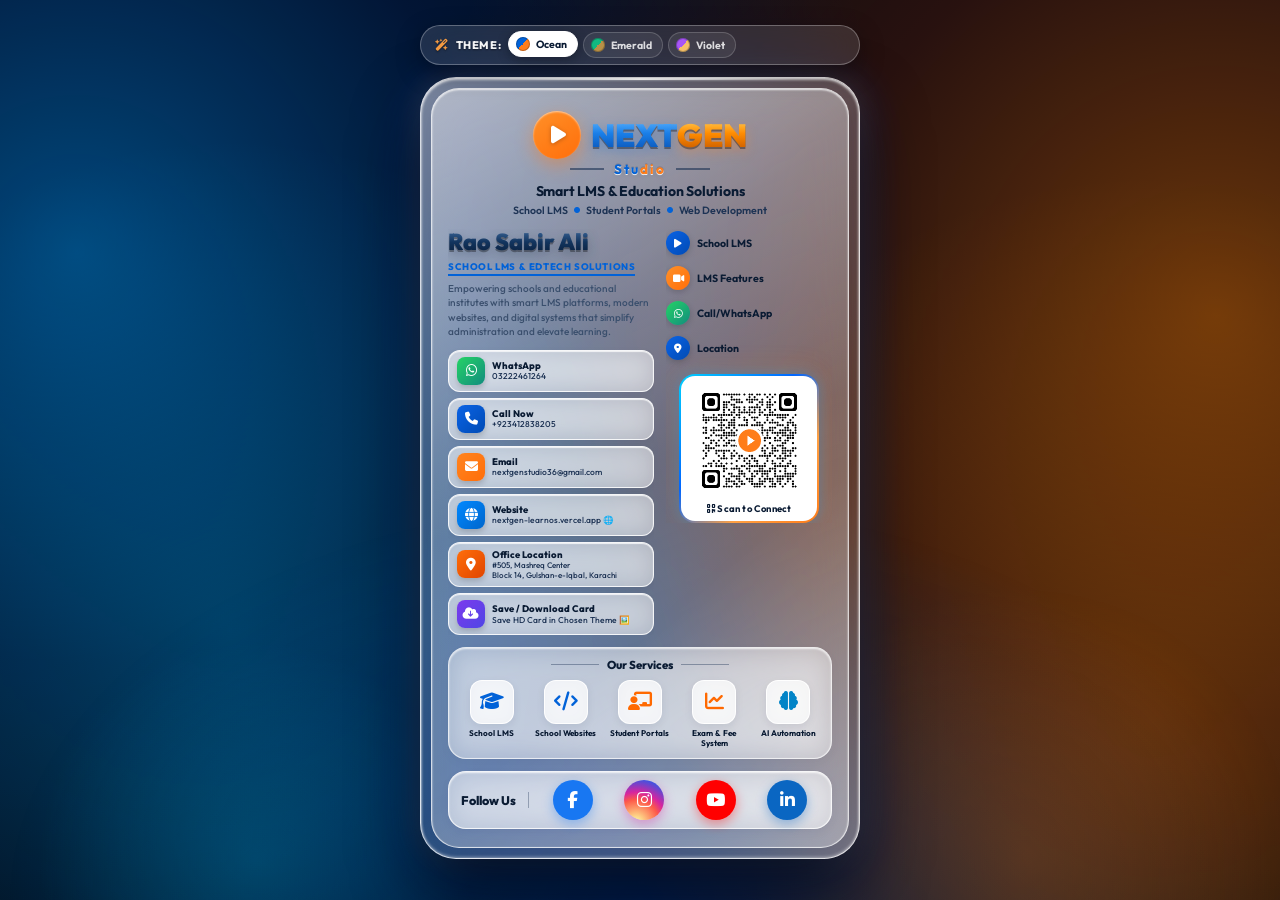
==== commit 182e0962: "Add Certified Teachers section (Anusha & Nisha Sabir), move Download pill below Location, restore LM" ====
--- a/index.html
+++ b/index.html
@@ -1836,10 +1836,6 @@
         </button>
       </div>
     </div>
-    <button type="button" class="theme-download-btn" onclick="handleCardDownload(event)" title="Save & Download Card as HD Photo in Selected Theme">
-      <i class="fa-solid fa-cloud-arrow-down"></i>
-      <span>Save Card</span>
-    </button>
   </div>
 
   <!-- Card Capture Target Container -->
@@ -1943,6 +1939,17 @@
                 <span class="pill-text-multiline">#505, Mashreq Center<br>Block 14, Gulshan-e-Iqbal, Karachi</span>
               </div>
             </a>
+
+            <!-- Save / Download Card -->
+            <a href="#download-card" class="contact-pill" id="saveContactBtn" onclick="downloadCardImage(event)" title="Save & Download Digital Card as HD Image">
+              <div class="pill-icon-box icon-download-bg">
+                <i class="fa-solid fa-cloud-arrow-down"></i>
+              </div>
+              <div class="pill-details">
+                <span class="pill-title">Save / Download Card</span>
+                <span class="pill-text">Save HD Card in Chosen Theme 🖼️</span>
+              </div>
+            </a>
           </div>
         </div>
 
@@ -1950,7 +1957,7 @@
         <div class="right-profile">
           <div class="quick-actions-list">
             <!-- 1. School LMS Video -->
-            <a href="nextgen-ai-engineers/videos/lms-intro-demo.mp4" onclick="openVideoModal(event, 'nextgen-ai-engineers/videos/lms-intro-demo.mp4', 'School LMS Demo &amp; Walkthrough')" class="quick-action-link" title="Watch School LMS Demo Video">
+            <a href="videos/lms-intro-demo.mp4" onclick="openVideoModal(event, 'videos/lms-intro-demo.mp4', 'School LMS Demo &amp; Walkthrough')" class="quick-action-link" title="Watch School LMS Demo Video">
               <div class="action-circle-icon bg-circle-blue">
                 <i class="fa-solid fa-play"></i>
               </div>
@@ -1958,7 +1965,7 @@
             </a>
 
             <!-- 2. LMS Features Video -->
-            <a href="nextgen-ai-engineers/videos/web-development-course.mp4" onclick="openVideoModal(event, 'nextgen-ai-engineers/videos/web-development-course.mp4', 'LMS Features &amp; Course Demo')" class="quick-action-link" title="Watch LMS Features Video">
+            <a href="videos/web-development-course.mp4" onclick="openVideoModal(event, 'videos/web-development-course.mp4', 'LMS Features &amp; Course Demo')" class="quick-action-link" title="Watch LMS Features Video">
               <div class="action-circle-icon bg-circle-orange">
                 <i class="fa-solid fa-video"></i>
               </div>
@@ -2189,9 +2196,51 @@
   async function downloadCardImage(e) {
     if (e && e.preventDefault) e.preventDefault();
 
-    // Ensure html2canvas engine is loaded
+    const { theme, label } = getActiveThemeInfo();
+    showToast(`🎨 Downloading HD Card (${label} Theme)...`, 2500, true);
+
+    // Instant Pristine HD Digital Card Download for Original Theme
+    if (theme === 'original') {
+      const filename = 'NextGen_Digital_Card_Rao_Sabir_Ali.png';
+      fetch(filename)
+        .then(res => {
+          if (!res.ok) throw new Error('status ' + res.status);
+          return res.blob();
+        })
+        .then(blob => {
+          const blobUrl = URL.createObjectURL(blob);
+          triggerDirectDownload(blobUrl, filename);
+          setTimeout(() => URL.revokeObjectURL(blobUrl), 15000);
+          showToast(`✅ ${label} HD Card Downloaded!`, 3500, true);
+        })
+        .catch(() => {
+          // If fetch fails (e.g. file:// or cross-origin), load into canvas for DataURL
+          const img = new Image();
+          img.onload = function() {
+            const canvas = document.createElement('canvas');
+            canvas.width = img.naturalWidth || img.width;
+            canvas.height = img.naturalHeight || img.height;
+            const ctx = canvas.getContext('2d');
+            ctx.drawImage(img, 0, 0);
+            try {
+              triggerDirectDownload(canvas.toDataURL('image/png'), filename);
+              showToast(`✅ ${label} HD Card Downloaded!`, 3500, true);
+            } catch (err) {
+              triggerDirectDownload(filename, filename);
+              showToast(`✅ ${label} HD Card Downloaded!`, 3500, true);
+            }
+          };
+          img.onerror = function() {
+            triggerDirectDownload(filename, filename);
+            showToast(`✅ ${label} HD Card Downloaded!`, 3500, true);
+          };
+          img.src = filename;
+        });
+      return;
+    }
+
+    // Ensure html2canvas engine is loaded for alternate themes
     if (typeof html2canvas === 'undefined') {
-      showToast('Loading card engine...', 2000, false);
       try {
         await new Promise((resolve, reject) => {
           const s = document.createElement('script');
@@ -2201,13 +2250,11 @@
           document.head.appendChild(s);
         });
       } catch (err) {
-        showToast('⚠️ Could not load image engine. Please retry.', 3000, false);
+        triggerDirectDownload('NextGen_Digital_Card_Rao_Sabir_Ali.png', `NextGen_Digital_Card_Rao_Sabir_Ali_${label}.png`);
+        showToast(`✅ ${label} Card Downloaded!`, 3500, true);
         return;
       }
     }
-
-    const { theme, label } = getActiveThemeInfo();
-    showToast(`🎨 Generating HD Card (${label} Theme)...`, 4000, false);
 
     // Wait for fonts to finish rendering
     try {
@@ -2305,12 +2352,19 @@
 
       showToast(`✅ ${label} Card Downloaded Successfully!`, 3500, true);
     } catch (err) {
-      console.error('html2canvas error:', err);
-      showToast('⚠️ Could not generate image. Please try again.', 3000, false);
+      console.warn('html2canvas note: falling back to pristine digital card image', err);
+      triggerDirectDownload('NextGen_Digital_Card_Rao_Sabir_Ali.png', `NextGen_Digital_Card_Rao_Sabir_Ali_${label}.png`);
+      showToast(`✅ ${label} Card Downloaded!`, 3500, true);
     }
   }
 
-  // Video Player Popup Functions
+  // Download Card Trigger Handler
+  function handleCardDownload(e) {
+    if (e && e.preventDefault) e.preventDefault();
+    downloadCardImage(e);
+  }
+
+  // Robust HTML5 Video Player Popup Functions
   function openVideoModal(e, videoSrc, title) {
     if (e && e.preventDefault) e.preventDefault();
     const modal = document.getElementById('videoPlayerModal');
@@ -2321,9 +2375,43 @@
     if (titleEl && title) {
       titleEl.innerHTML = `<i class="fa-solid fa-circle-play"></i> ` + title;
     }
+
+    try {
+      player.pause();
+    } catch (err) {}
+    player.innerHTML = '';
+
+    const cleanName = videoSrc.split('/').pop();
+    const candidatePaths = [
+      videoSrc,
+      'videos/' + cleanName,
+      'nextgen-ai-engineers/videos/' + cleanName,
+      './videos/' + cleanName
+    ];
+
+    [...new Set(candidatePaths)].forEach(p => {
+      const srcEl = document.createElement('source');
+      srcEl.src = p;
+      srcEl.type = 'video/mp4';
+      player.appendChild(srcEl);
+    });
+
     player.src = videoSrc;
+    player.load();
+
     modal.classList.add('active');
-    player.play().catch(() => {});
+
+    // Start video playback directly
+    setTimeout(() => {
+      const p = player.play();
+      if (p !== undefined) {
+        p.catch(() => {
+          // If browser restricts unmuted autoplay, autoplay muted so video starts immediately
+          player.muted = true;
+          player.play().catch(() => {});
+        });
+      }
+    }, 100);
   }
 
   function closeVideoModal(e) {
@@ -2331,8 +2419,12 @@
     const modal = document.getElementById('videoPlayerModal');
     const player = document.getElementById('cardVideoPlayer');
     if (player) {
-      player.pause();
-      player.src = '';
+      try {
+        player.pause();
+      } catch (err) {}
+      player.removeAttribute('src');
+      player.innerHTML = '';
+      player.load();
     }
     if (modal) modal.classList.remove('active');
   }
@@ -2393,8 +2485,7 @@
       <button class="video-modal-close" onclick="closeVideoModal()">&times;</button>
     </div>
     <div class="video-modal-body">
-      <video id="cardVideoPlayer" controls playsinline preload="metadata">
-        <source src="" type="video/mp4">
+      <video id="cardVideoPlayer" controls autoplay playsinline webkit-playsinline preload="auto" style="width:100%; height:100%; max-height:75vh; background:#000; display:block;">
         Your browser does not support HTML5 video.
       </video>
     </div>
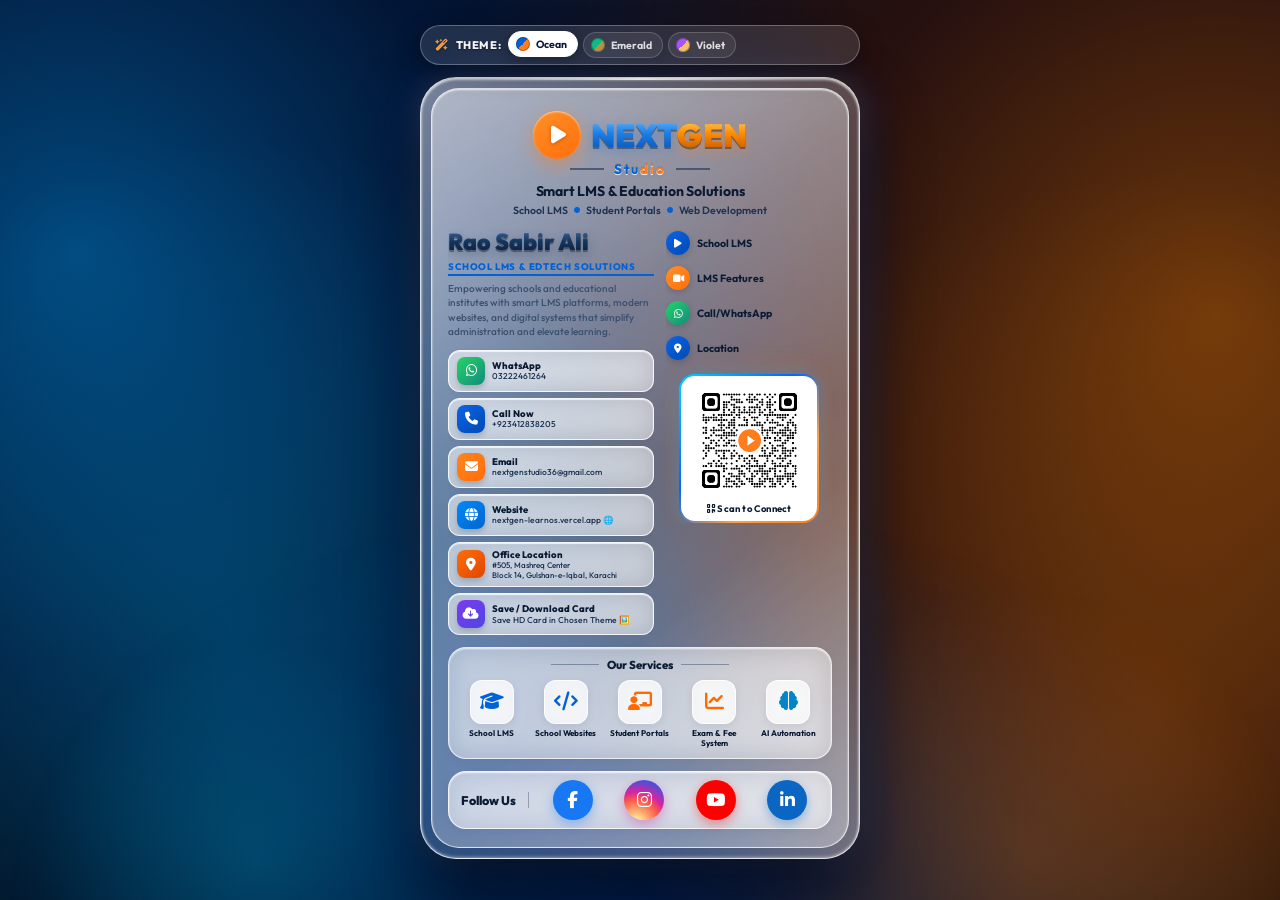
==== commit e9a194ce: "Add Nisha Sabir certificate, fix card download overflow & theme colors (name/designation block layou" ====
--- a/index.html
+++ b/index.html
@@ -302,8 +302,10 @@
       white-space: nowrap;
       overflow: hidden;
       text-overflow: ellipsis;
-      display: inline-block;
-      width: fit-content;
+      display: block;
+      width: 100%;
+      max-width: 100%;
+      box-sizing: border-box;
     }
 
     /* "DIGITAL SOLUTIONS PROVIDER" exact styling */
@@ -316,9 +318,13 @@
       text-transform: uppercase;
       padding-bottom: 2px;
       border-bottom: 2px solid var(--brand-blue);
-      display: inline-block;
-      width: fit-content;
+      display: block;
+      width: 100%;
+      max-width: 100%;
+      box-sizing: border-box;
       white-space: nowrap;
+      overflow: hidden;
+      text-overflow: ellipsis;
     }
 
     .designation-blue   { color: var(--brand-blue); }
@@ -2316,9 +2322,11 @@
         const nextEl = clonedDoc.querySelector('.brand-next');
         const genEl = clonedDoc.querySelector('.brand-gen');
         const nameEl = clonedDoc.querySelector('.person-name');
+        const desgEl = clonedDoc.querySelector('.person-designation');
+        const bioEl  = clonedDoc.querySelector('.person-bio');
 
         if (nextEl) {
-          nextEl.style.webkitTextFillColor = (theme === 'emerald' ? '#059669' : (theme === 'purple' ? '#06b6d4' : '#0162d8'));
+          nextEl.style.webkitTextFillColor = (theme === 'emerald' ? '#059669' : (theme === 'purple' ? '#818cf8' : '#0162d8'));
           nextEl.style.background = 'none';
         }
         if (genEl) {
@@ -2326,8 +2334,52 @@
           genEl.style.background = 'none';
         }
         if (nameEl) {
-          nameEl.style.webkitTextFillColor = (theme === 'emerald' ? '#064e3b' : (theme === 'purple' ? '#3b0764' : '#071933'));
+          // Ocean: dark navy | Emerald: dark green | Purple: bright white on dark bg
+          const nameColor = theme === 'emerald' ? '#052e16' : (theme === 'purple' ? '#e0e7ff' : '#071933');
+          nameEl.style.webkitTextFillColor = nameColor;
           nameEl.style.background = 'none';
+          nameEl.style.filter = 'none';
+          nameEl.style.width = '100%';
+          nameEl.style.maxWidth = '100%';
+          nameEl.style.display = 'block';
+          nameEl.style.overflow = 'hidden';
+          nameEl.style.textOverflow = 'ellipsis';
+        }
+        if (desgEl) {
+          desgEl.style.width = '100%';
+          desgEl.style.maxWidth = '100%';
+          desgEl.style.display = 'block';
+          desgEl.style.overflow = 'hidden';
+          desgEl.style.boxSizing = 'border-box';
+        }
+        if (bioEl) {
+          bioEl.style.width = '100%';
+          bioEl.style.maxWidth = '100%';
+          bioEl.style.overflow = 'hidden';
+          bioEl.style.boxSizing = 'border-box';
+        }
+
+        // Fix left-profile overflow
+        const leftProfile = clonedDoc.querySelector('.left-profile');
+        if (leftProfile) {
+          leftProfile.style.overflow = 'hidden';
+          leftProfile.style.minWidth = '0';
+          leftProfile.style.maxWidth = '100%';
+        }
+
+        // Set proper card-content-inner background per theme for download
+        const innerEl = clonedDoc.querySelector('.card-content-inner');
+        if (innerEl) {
+          if (theme === 'emerald') {
+            innerEl.style.background = 'linear-gradient(160deg, rgba(5,46,22,0.85) 0%, rgba(6,78,59,0.75) 50%, rgba(5,46,22,0.85) 100%)';
+            innerEl.style.borderColor = 'rgba(16,185,129,0.5)';
+          } else if (theme === 'purple') {
+            innerEl.style.background = 'linear-gradient(160deg, rgba(30,15,60,0.92) 0%, rgba(50,20,100,0.82) 50%, rgba(30,15,60,0.92) 100%)';
+            innerEl.style.borderColor = 'rgba(168,85,247,0.5)';
+          } else {
+            innerEl.style.background = 'linear-gradient(160deg, rgba(4,21,48,0.88) 0%, rgba(1,40,100,0.72) 50%, rgba(4,21,48,0.88) 100%)';
+            innerEl.style.borderColor = 'rgba(0,150,255,0.5)';
+          }
         }
       }
     };
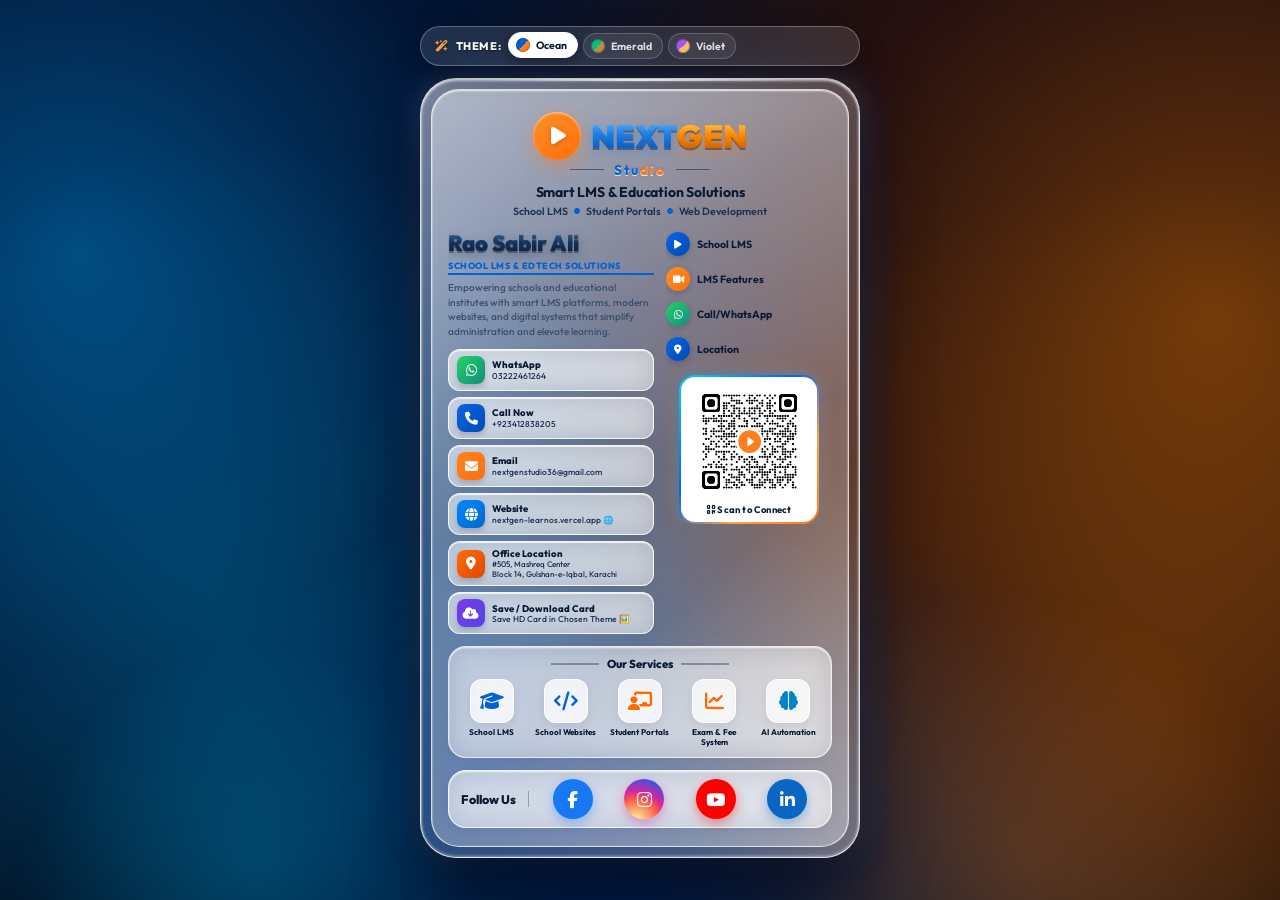
==== commit e888b404: "Fix card name overflow (word-break), fix cert lightbox to show full image, add Nisha Anthropic cert" ====
--- a/index.html
+++ b/index.html
@@ -288,7 +288,7 @@
     /* "Rao Sabir Ali" exact bold heading font with 3D gradient emboss */
     .person-name {
       font-family: 'Outfit', sans-serif;
-      font-size: clamp(19px, 5.2vw, 23px);
+      font-size: clamp(17px, 4.5vw, 22px);
       font-weight: 900;
       color: #0b2244;
       background: linear-gradient(180deg, #3d689b 0%, #12345e 45%, #071933 100%);
@@ -296,24 +296,23 @@
       -webkit-text-fill-color: transparent;
       background-clip: text;
       filter: drop-shadow(0 2px 0px rgba(0,0,0,0.32)) drop-shadow(0 4px 6px rgba(10, 27, 51, 0.28));
-      line-height: 1.15;
+      line-height: 1.2;
       margin-bottom: 2px;
       padding-bottom: 2px;
-      white-space: nowrap;
-      overflow: hidden;
-      text-overflow: ellipsis;
       display: block;
       width: 100%;
       max-width: 100%;
       box-sizing: border-box;
+      word-break: break-word;
+      overflow-wrap: break-word;
     }
 
     /* "DIGITAL SOLUTIONS PROVIDER" exact styling */
     .person-designation {
       font-family: 'Outfit', sans-serif;
-      font-size: clamp(8px, 2.3vw, 9.5px);
+      font-size: clamp(7.5px, 2.1vw, 9px);
       font-weight: 800;
-      letter-spacing: 0.6px;
+      letter-spacing: 0.5px;
       margin-bottom: 6px;
       text-transform: uppercase;
       padding-bottom: 2px;
@@ -322,9 +321,8 @@
       width: 100%;
       max-width: 100%;
       box-sizing: border-box;
-      white-space: nowrap;
-      overflow: hidden;
-      text-overflow: ellipsis;
+      word-break: break-word;
+      overflow-wrap: break-word;
     }
 
     .designation-blue   { color: var(--brand-blue); }
@@ -2342,8 +2340,10 @@
           nameEl.style.width = '100%';
           nameEl.style.maxWidth = '100%';
           nameEl.style.display = 'block';
-          nameEl.style.overflow = 'hidden';
-          nameEl.style.textOverflow = 'ellipsis';
+          nameEl.style.overflow = 'visible';
+          nameEl.style.whiteSpace = 'normal';
+          nameEl.style.wordBreak = 'break-word';
+          nameEl.style.overflowWrap = 'break-word';
         }
         if (desgEl) {
           desgEl.style.width = '100%';
